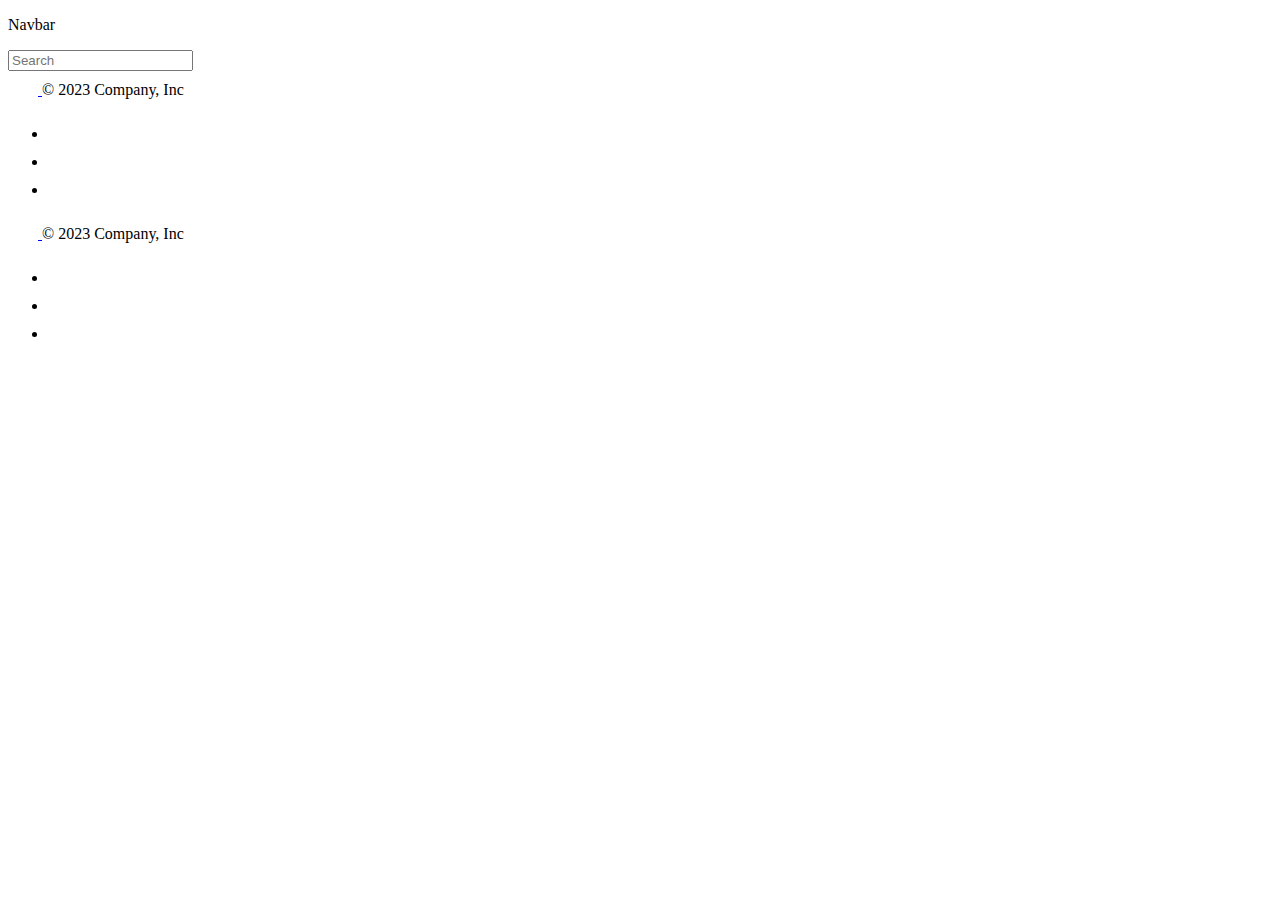
==== 1.html @ 817b0881 "almost" ====
<!doctype html>
<html lang="en">
  <head>
    <meta charset="utf-8">
    <meta name="viewport" content="width=device-width, initial-scale=1">
    <title>me</title>
    <link href="https://cdn.jsdelivr.net/npm/bootstrap@5.3.0-alpha3/dist/css/bootstrap.min.css" rel="stylesheet" integrity="sha384-KK94CHFLLe+nY2dmCWGMq91rCGa5gtU4mk92HdvYe+M/SXH301p5ILy+dN9+nJOZ" crossorigin="anonymous">
  <link rel="stylesheet" href="./style.css">
  </head>
  <body>
   
      <nav class="navbar navbar-light bg-light">
        <p>Navbar</p>
        <!-- <form class="form-inline d-flex justify-content-end"> -->
          <input id="searchInput"class="form-control mr-sm-2" type="text" placeholder="Search" aria-label="Search">
          <!-- <div class="btn-group ml-sm-2">
            <button class="btn btn-outline-success my-2 my-sm-0" type="submit">Search</button>
          </div>
        </form> -->
      </nav>

 <div id="country-cards-container" class="card-container"></div>
      <div class="container">
        <footer class="d-flex flex-wrap justify-content-between align-items-center py-3 my-4 border-top">
          <div class="col-md-4 d-flex align-items-center">
            <a href="/" class="mb-3 me-2 mb-md-0 text-body-secondary text-decoration-none lh-1">
              <svg class="bi" width="30" height="24"><use xlink:href="#bootstrap"></use></svg>
            </a>
            <span class="mb-3 mb-md-0 text-body-secondary">© 2023 Company, Inc</span>
          </div>
      
          <ul class="nav col-md-4 justify-content-end list-unstyled d-flex">
            <li class="ms-3"><a class="text-body-secondary" href="#"><svg class="bi" width="24" height="24"><use xlink:href="#twitter"></use></svg></a></li>
            <li class="ms-3"><a class="text-body-secondary" href="#"><svg class="bi" width="24" height="24"><use xlink:href="#instagram"></use></svg></a></li>
            <li class="ms-3"><a class="text-body-secondary" href="#"><svg class="bi" width="24" height="24"><use xlink:href="#facebook"></use></svg></a></li>
          </ul>
        </footer>


        <div class="container">
            <footer class="d-flex flex-wrap justify-content-between align-items-center py-3 my-4 border-top">
              <div class="col-md-4 d-flex align-items-center">
                <a href="/" class="mb-3 me-2 mb-md-0 text-body-secondary text-decoration-none lh-1">
                  <svg class="bi" width="30" height="24"><use xlink:href="#bootstrap"></use></svg>
                </a>
                <span class="mb-3 mb-md-0 text-body-secondary">© 2023 Company, Inc</span>
              </div>
            
              <ul class="nav col-md-4 justify-content-end list-unstyled d-flex">
                <li class="ms-3"><a class="text-body-secondary" href="#"><svg class="bi" width="24" height="24"><use xlink:href="#twitter"></use></svg></a></li>
                <li class="ms-3"><a class="text-body-secondary" href="#"><svg class="bi" width="24" height="24"><use xlink:href="#instagram"></use></svg></a></li>
                <li class="ms-3"><a class="text-body-secondary" href="#"><svg class="bi" width="24" height="24"><use xlink:href="#https://acorjordan.org/wp-content/uploads/2019/09/insta-bw-logo.png"></use></svg></a></li>
              </ul>
            </footer>
          </div>
          
      </div>

    <script src="https://cdn.jsdelivr.net/npm/bootstrap@5.3.0-alpha3/dist/js/bootstrap.bundle.min.js" integrity="sha384-ENjdO4Dr2bkBIFxQpeoTz1HIcje39Wm4jDKdf19U8gI4ddQ3GYNS7NTKfAdVQSZe" crossorigin="anonymous"></script>
   <script src="./index.js" type="module"></script>
  </body>
</html>
---- style.css ----
<<<<<<< HEAD
/* body {
=======
body {
>>>>>>> 06515d96477b5a0f5be73a0d1ab39f41c0b5465d
    background-color: #f5f5f5;
  }
  
  footer {
    margin-top: 50px;
    padding-top: 20px;
    padding-bottom: 20px;
  }
  
  footer p {
    margin-bottom: 0;


  }

  .my-text {
    margin-top: 20px;
  }

  .my-text-r {
    margin-top: 20px;
    padding-left: 600px;

  }
  
  .container {
    display: flex;
    justify-content: center;
    align-items: center;
<<<<<<< HEAD
    height: 5vh; 
  }
   */
  
.card-container {
  display: flex;
  flex-wrap: wrap;
  gap: 10px;
}

.card {
  border: 1px solid #ccc;
  border-radius: 5px;
  padding: 10px;
  width: calc(33.33% - 20px); /* Set card width to 33.33% with 20px gap between cards */
  margin-bottom: 10px;
}
=======
    height: 5vh; /* Set the height of the container to make it vertically centered */
  }
  

>>>>>>> 06515d96477b5a0f5be73a0d1ab39f41c0b5465d
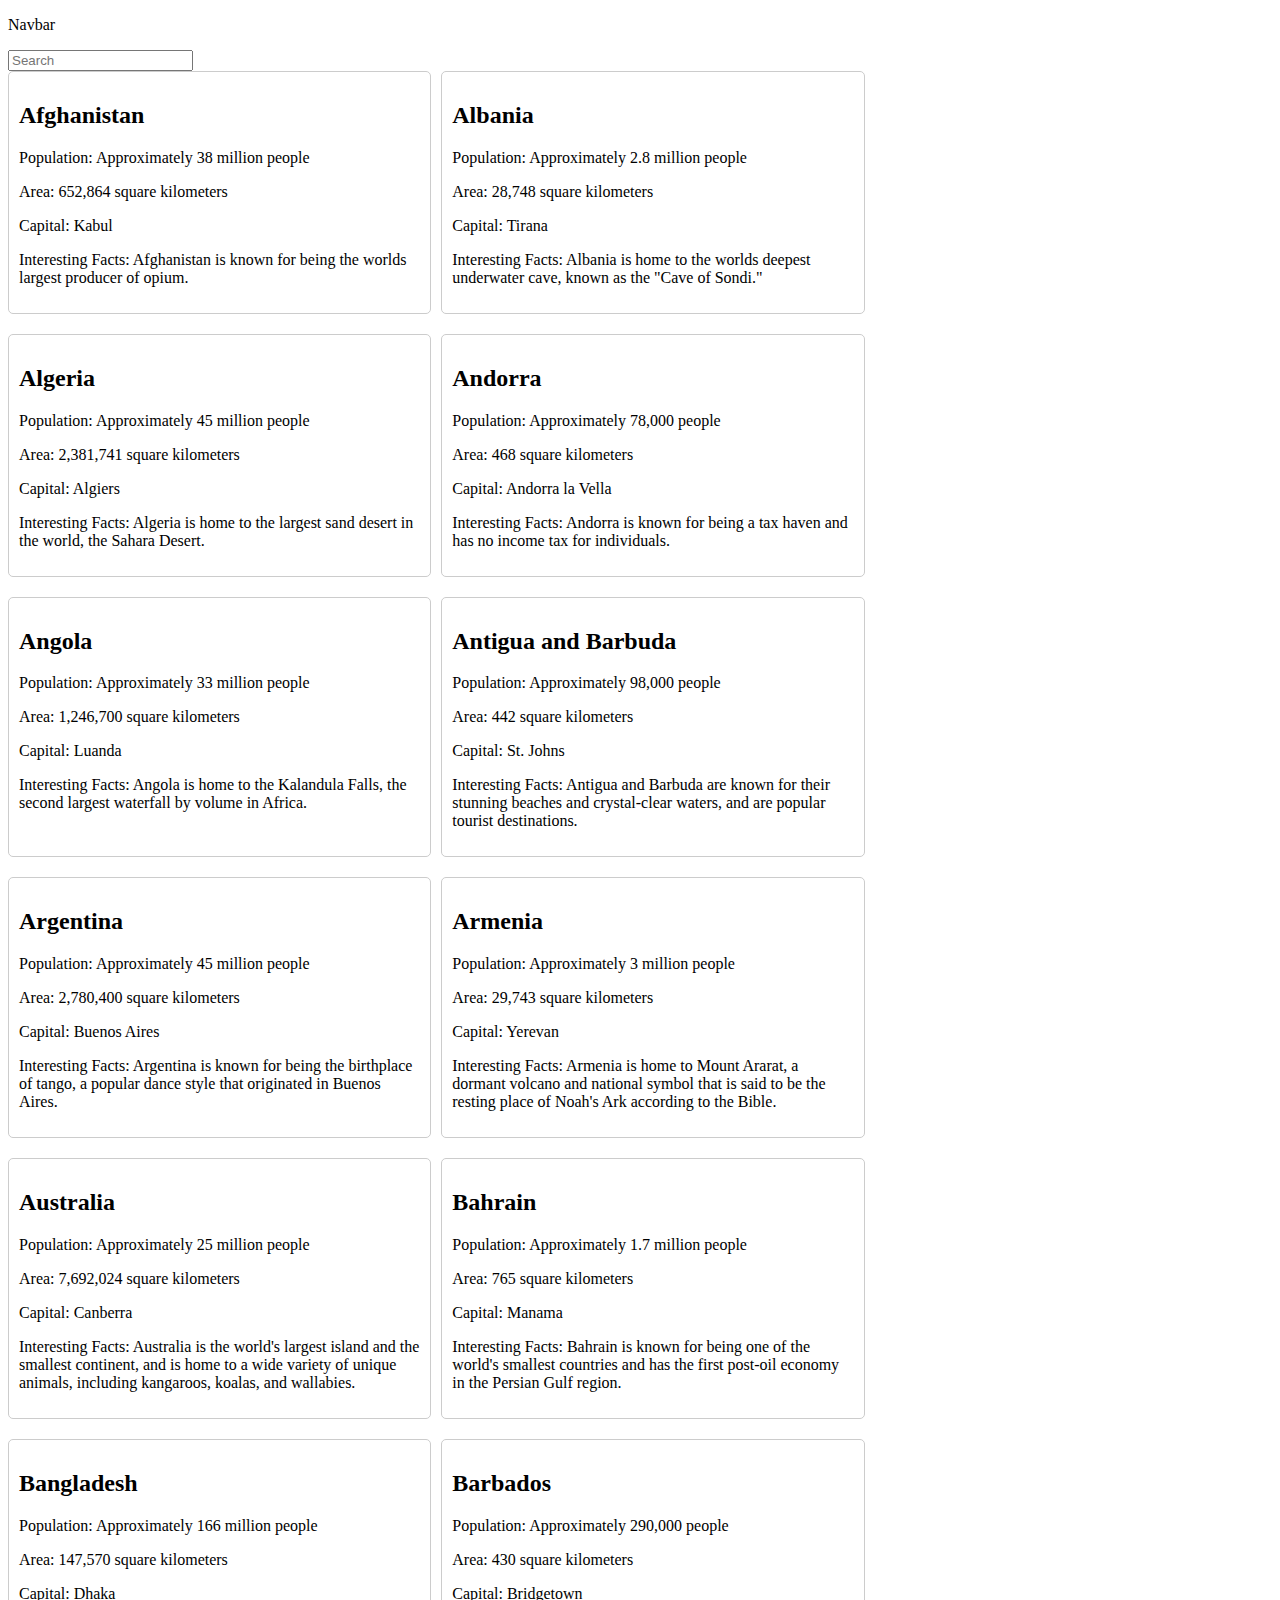
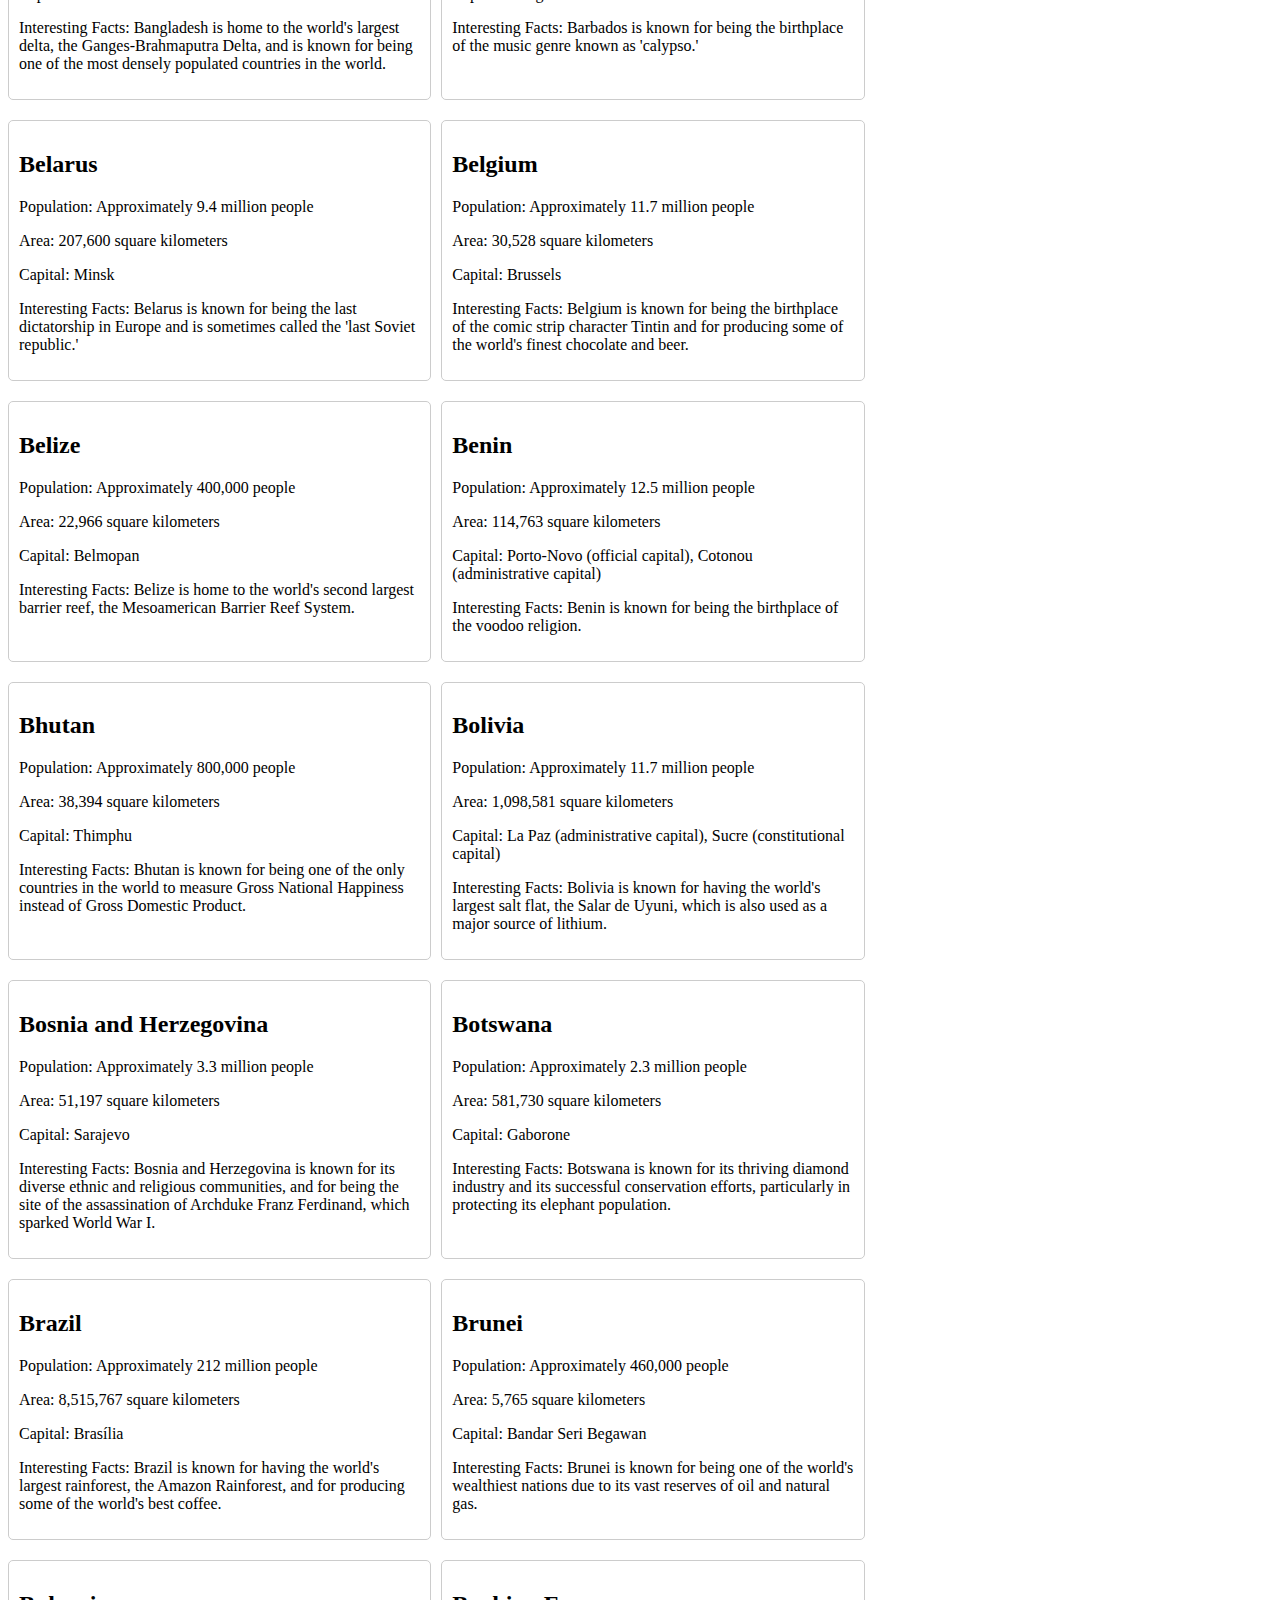
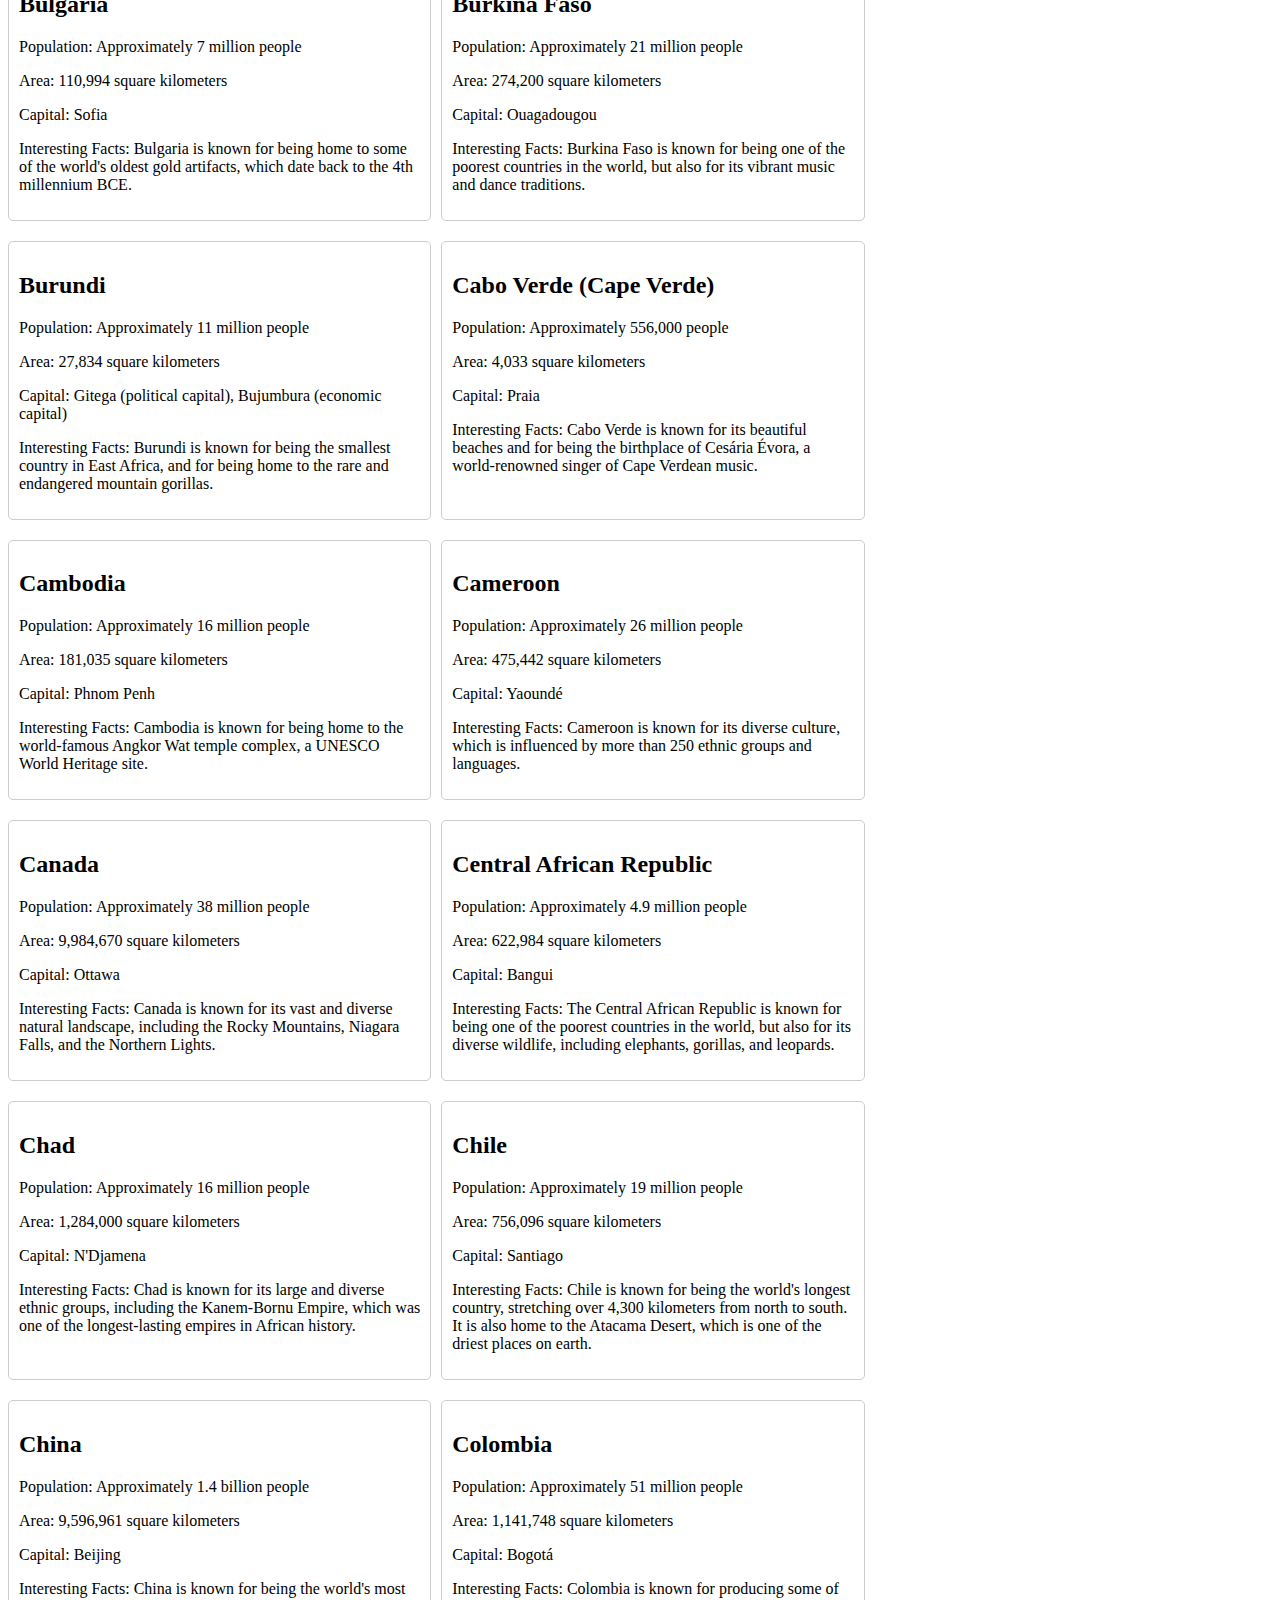
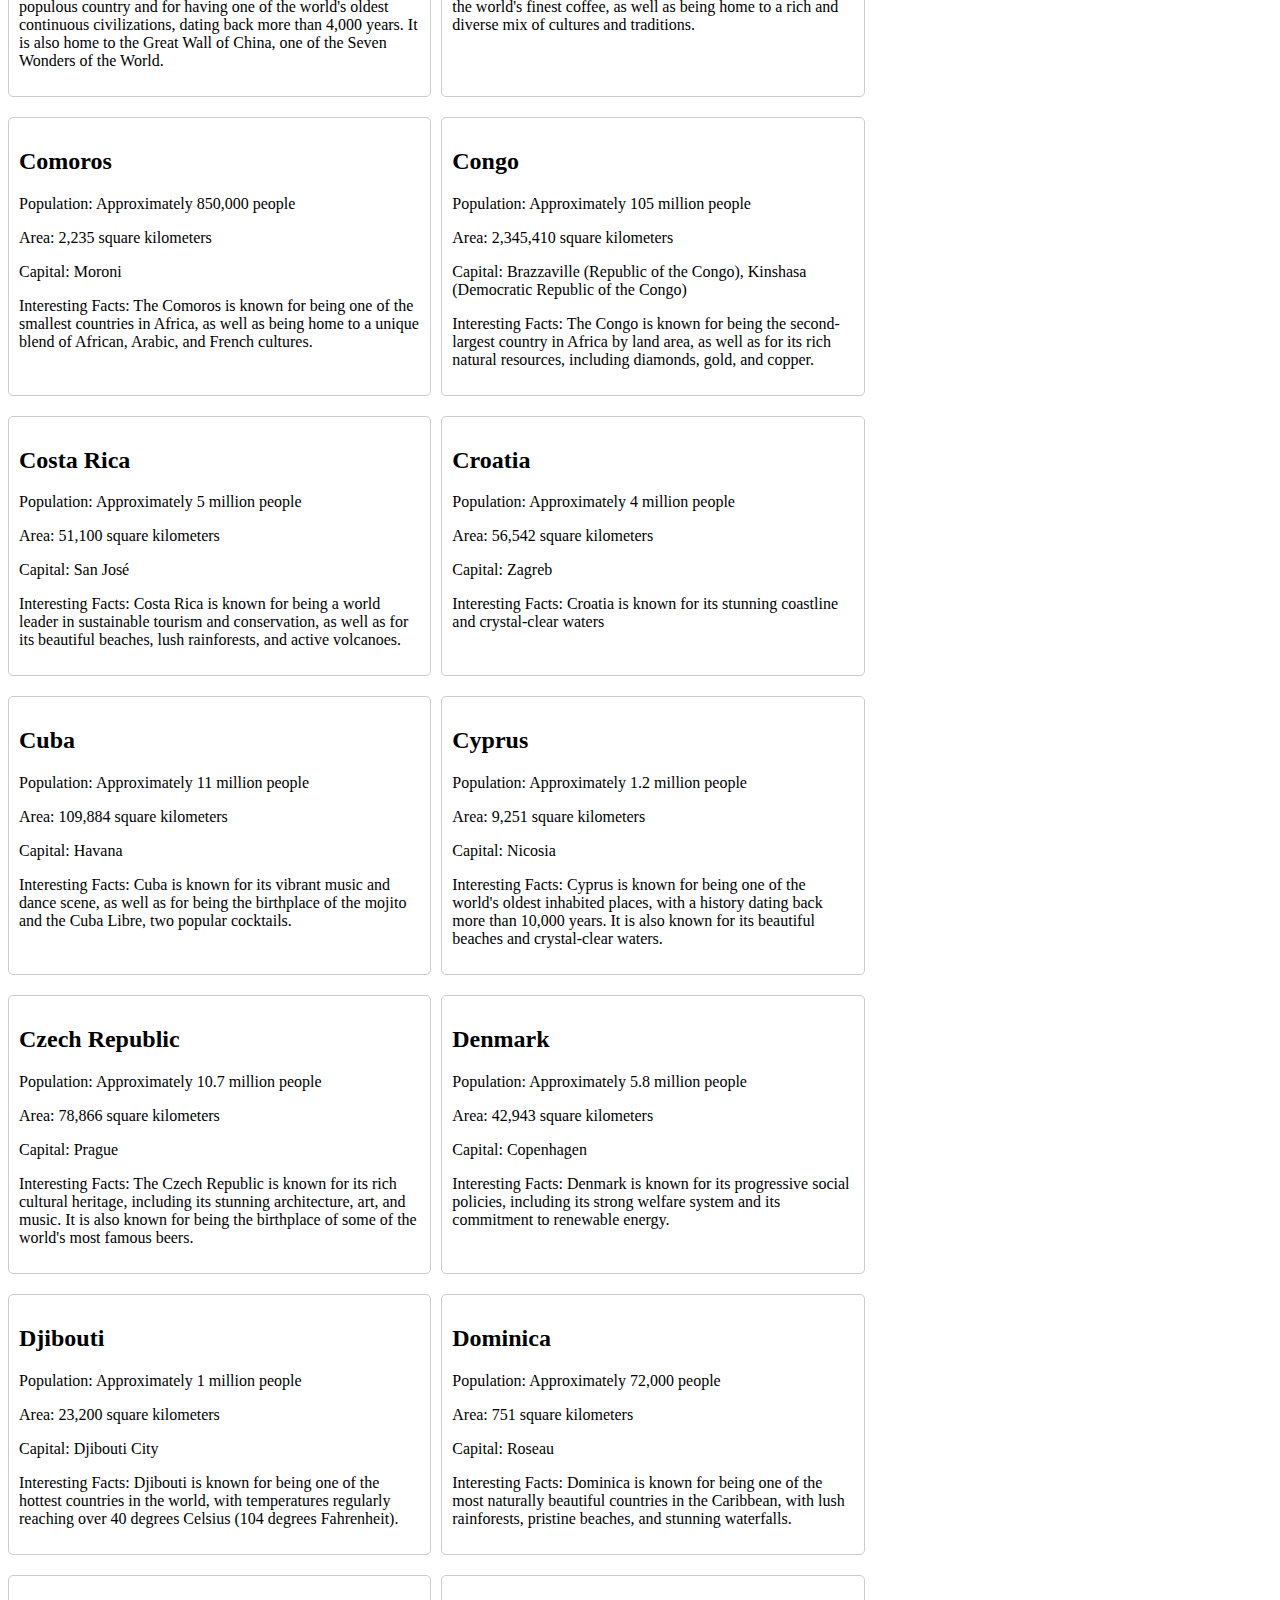
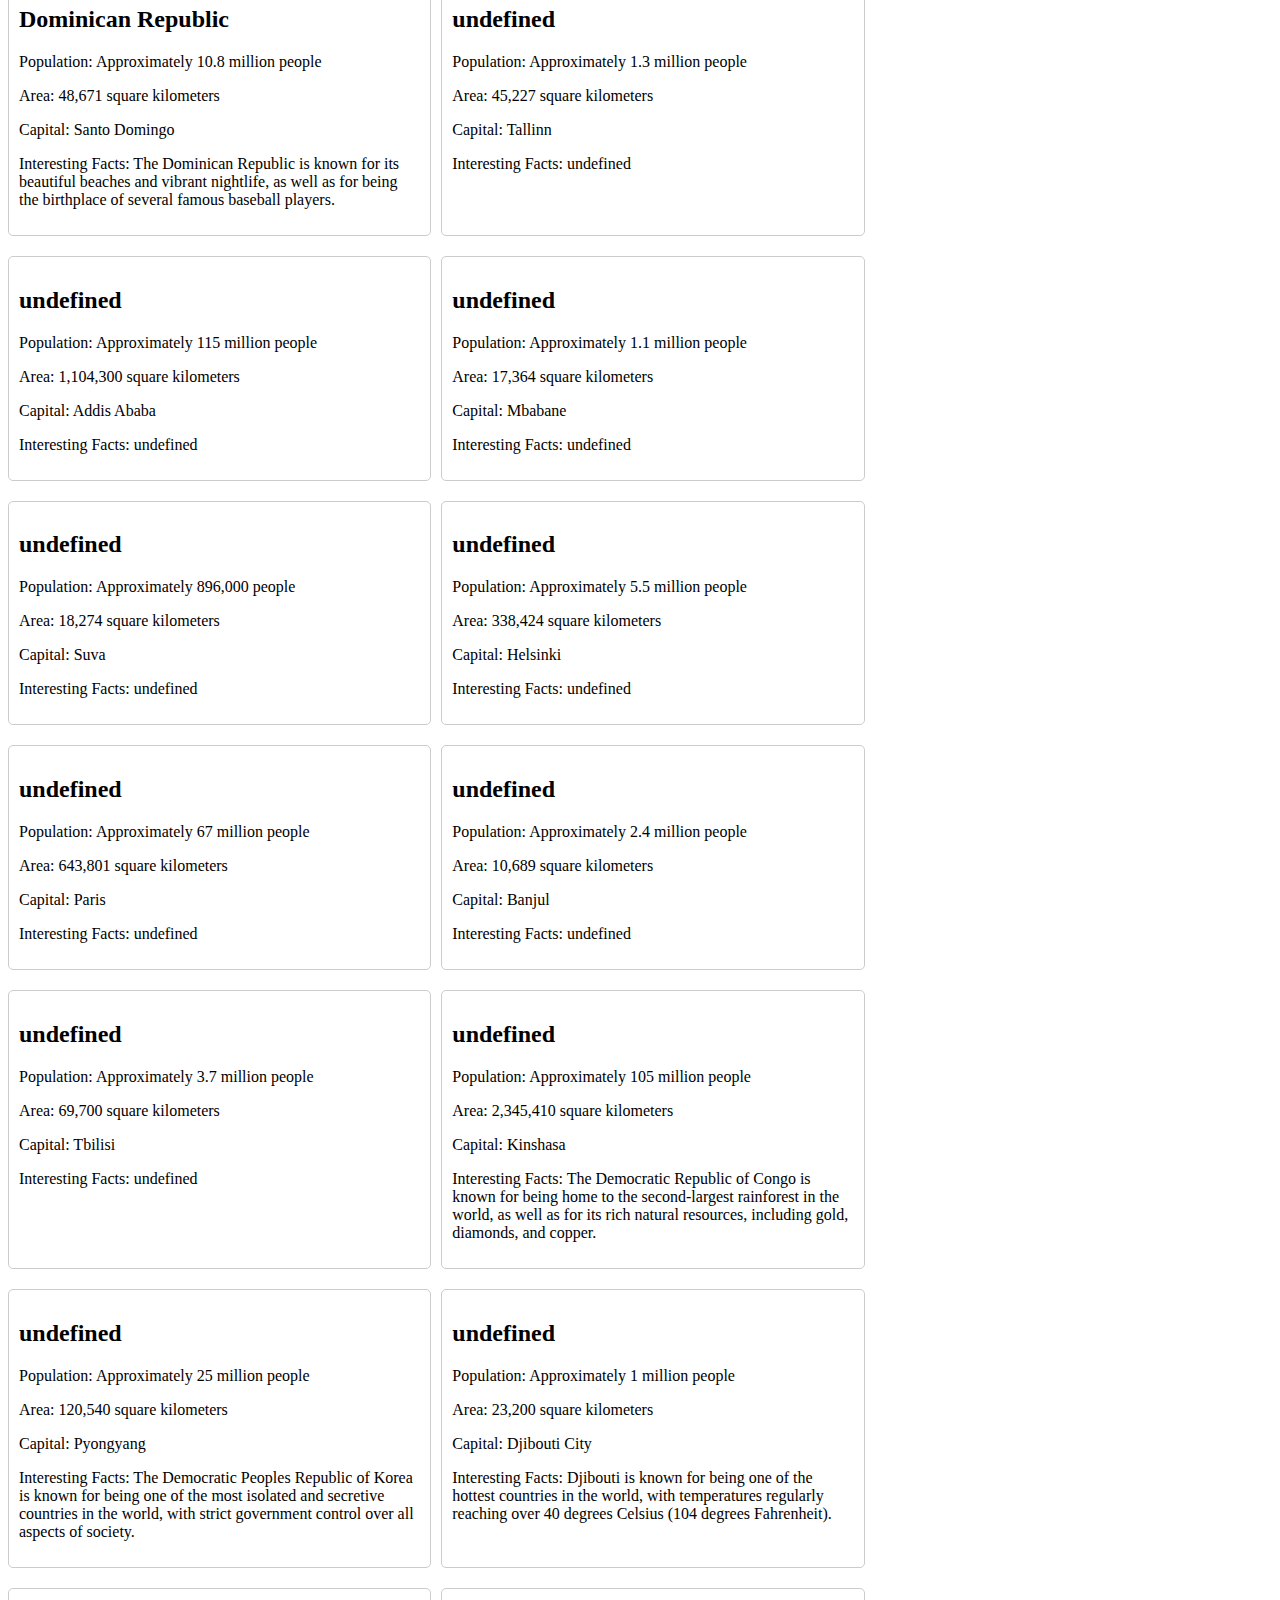
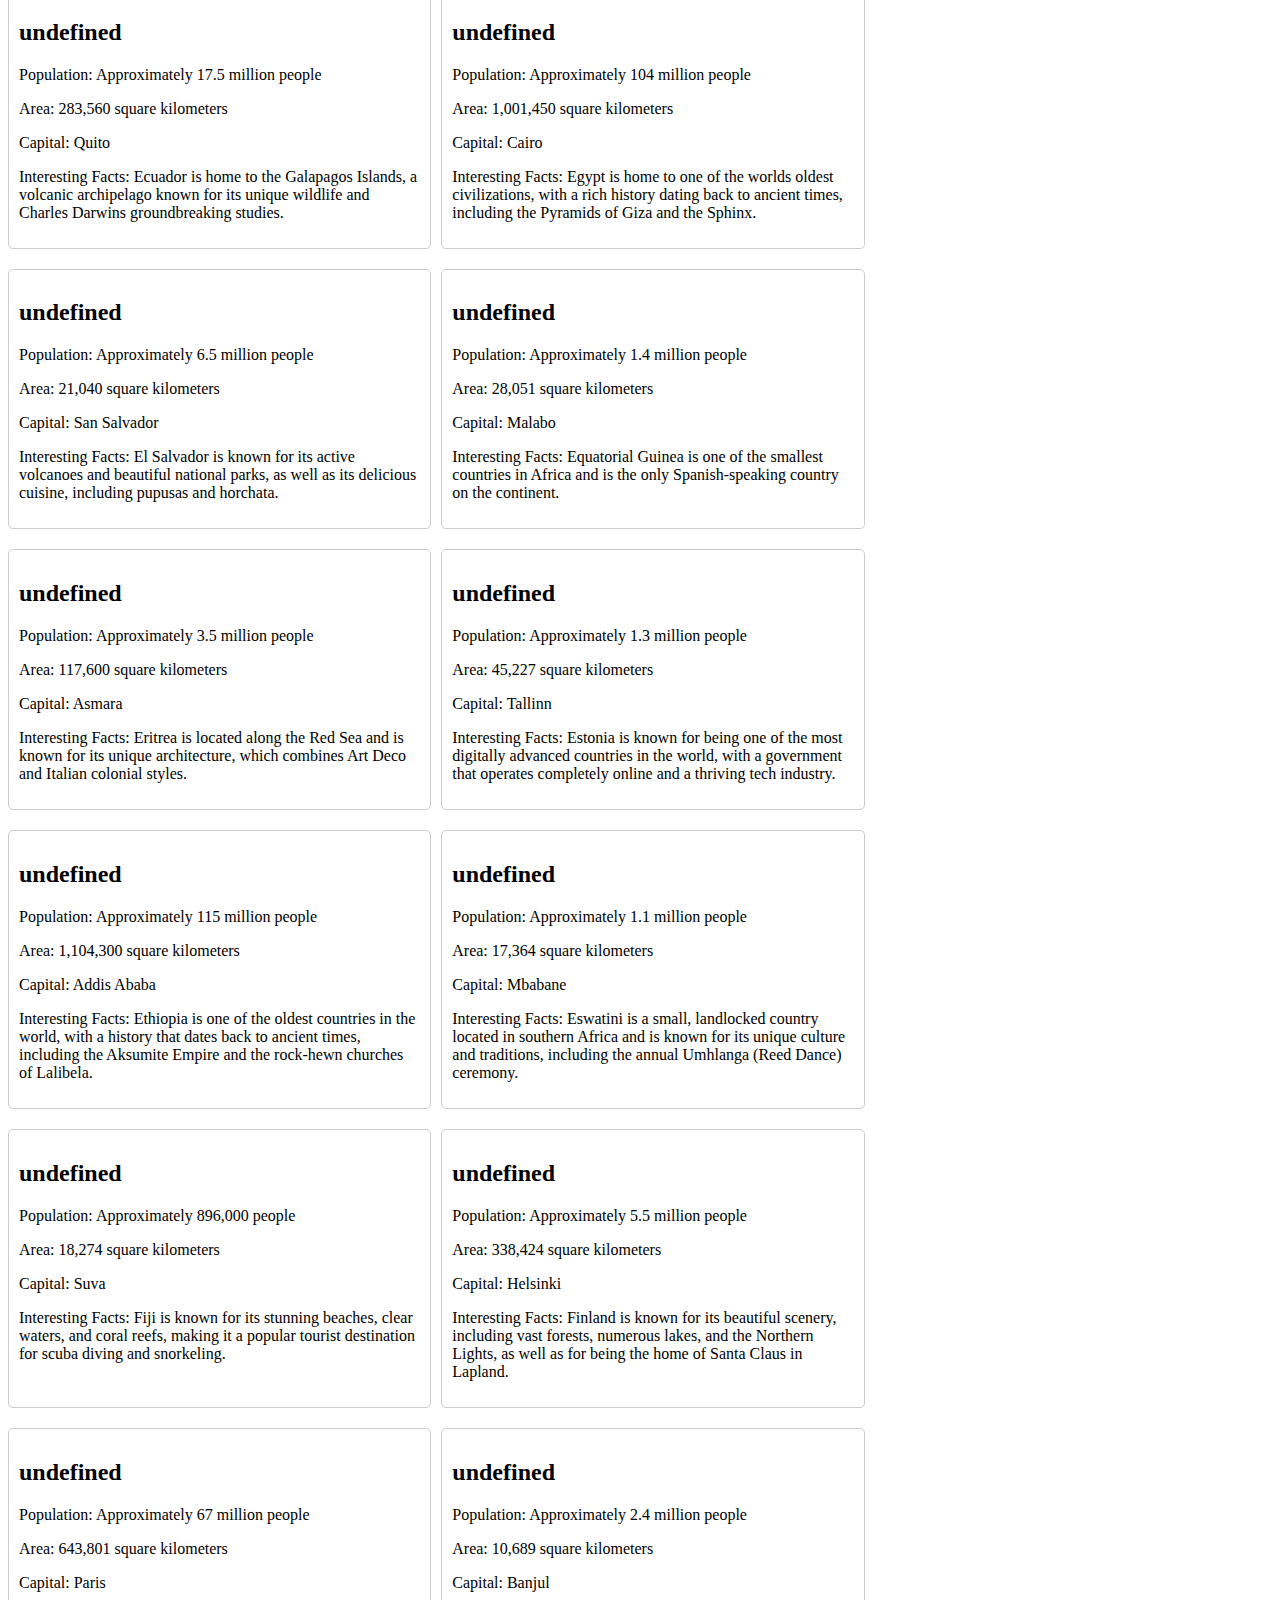
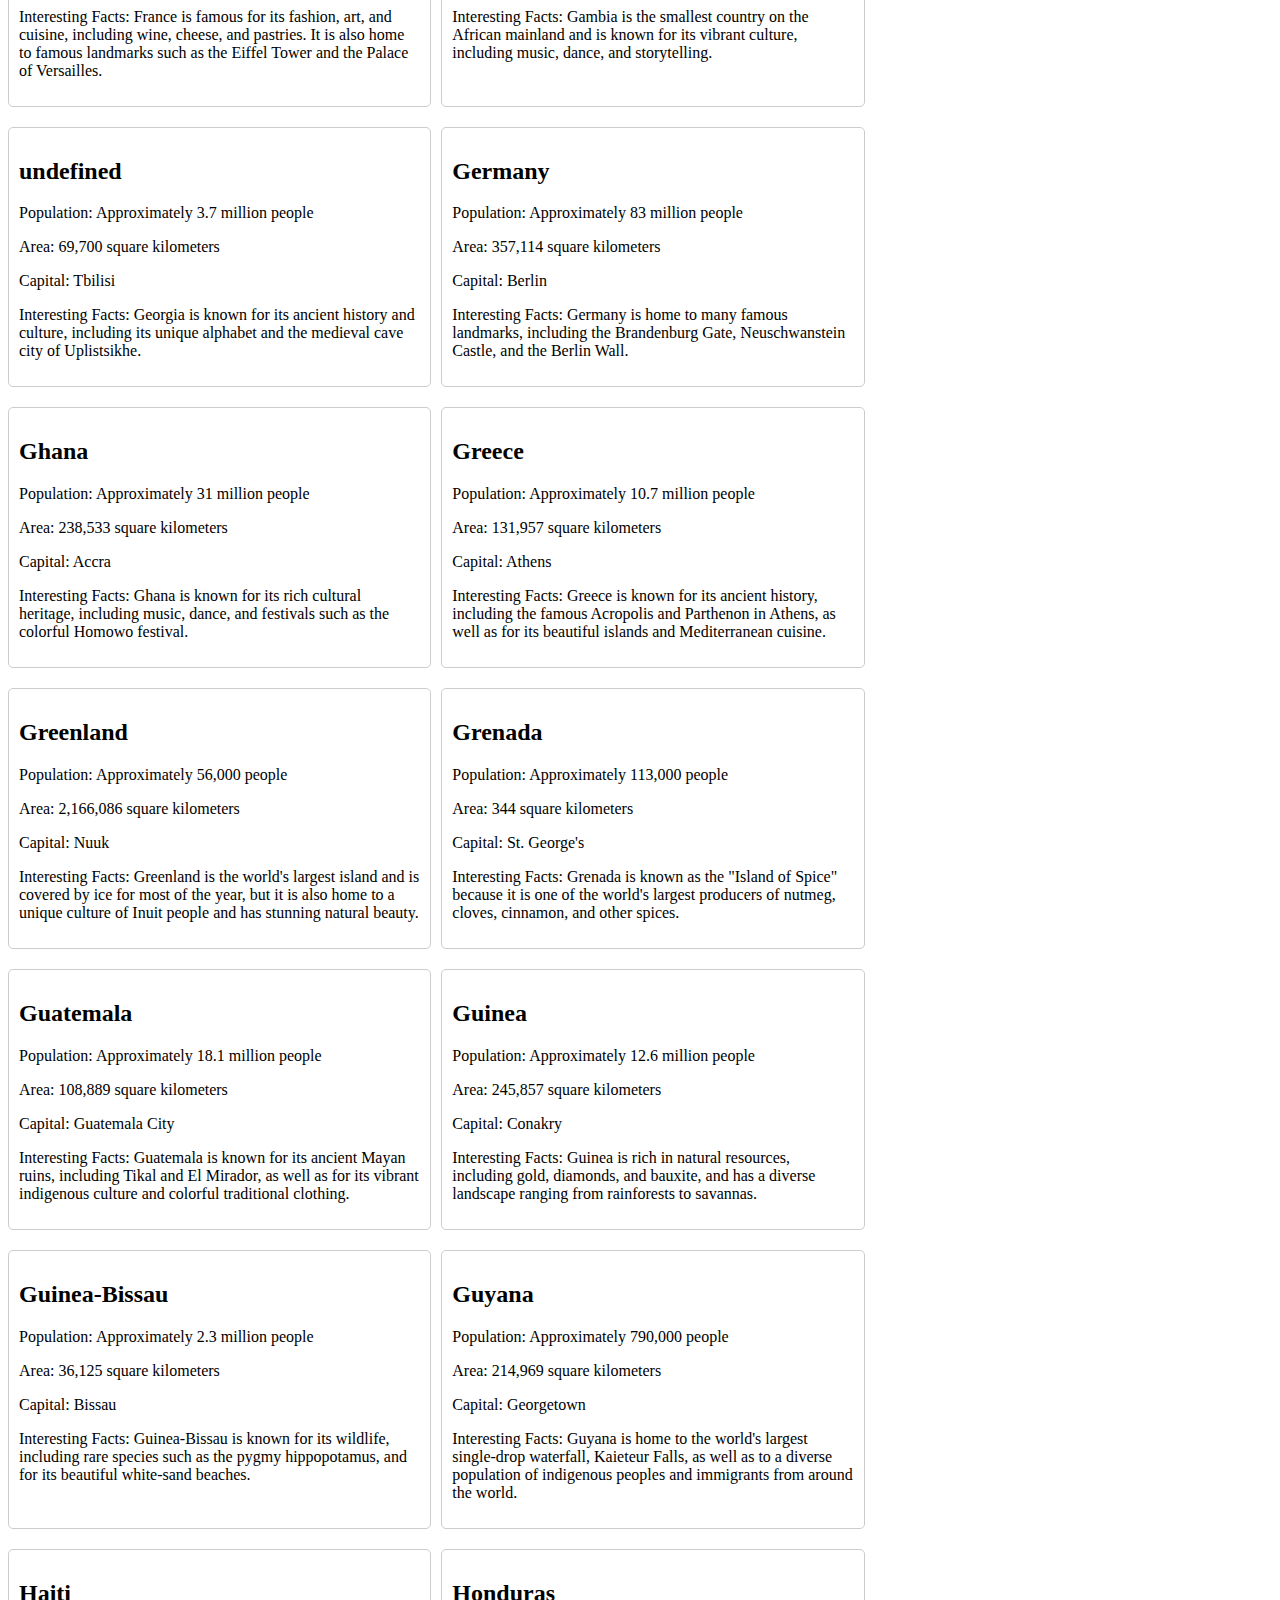
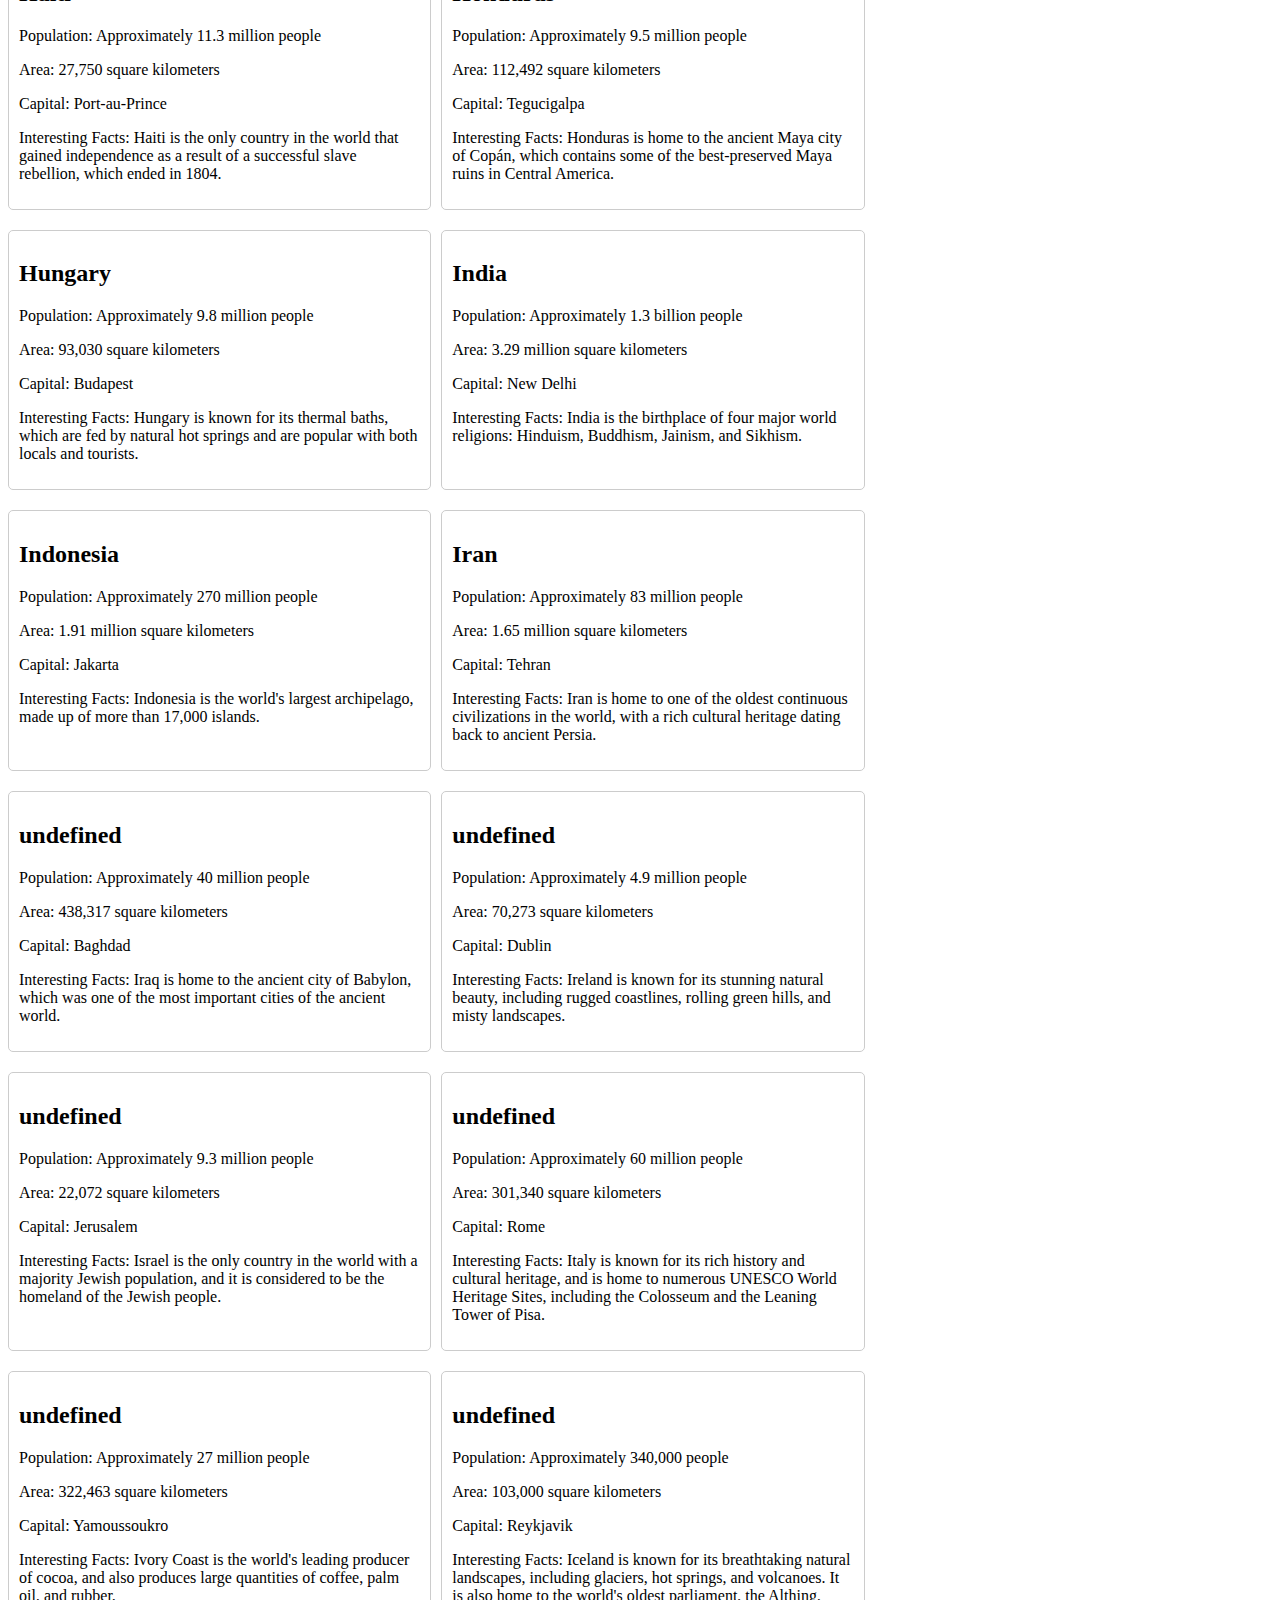
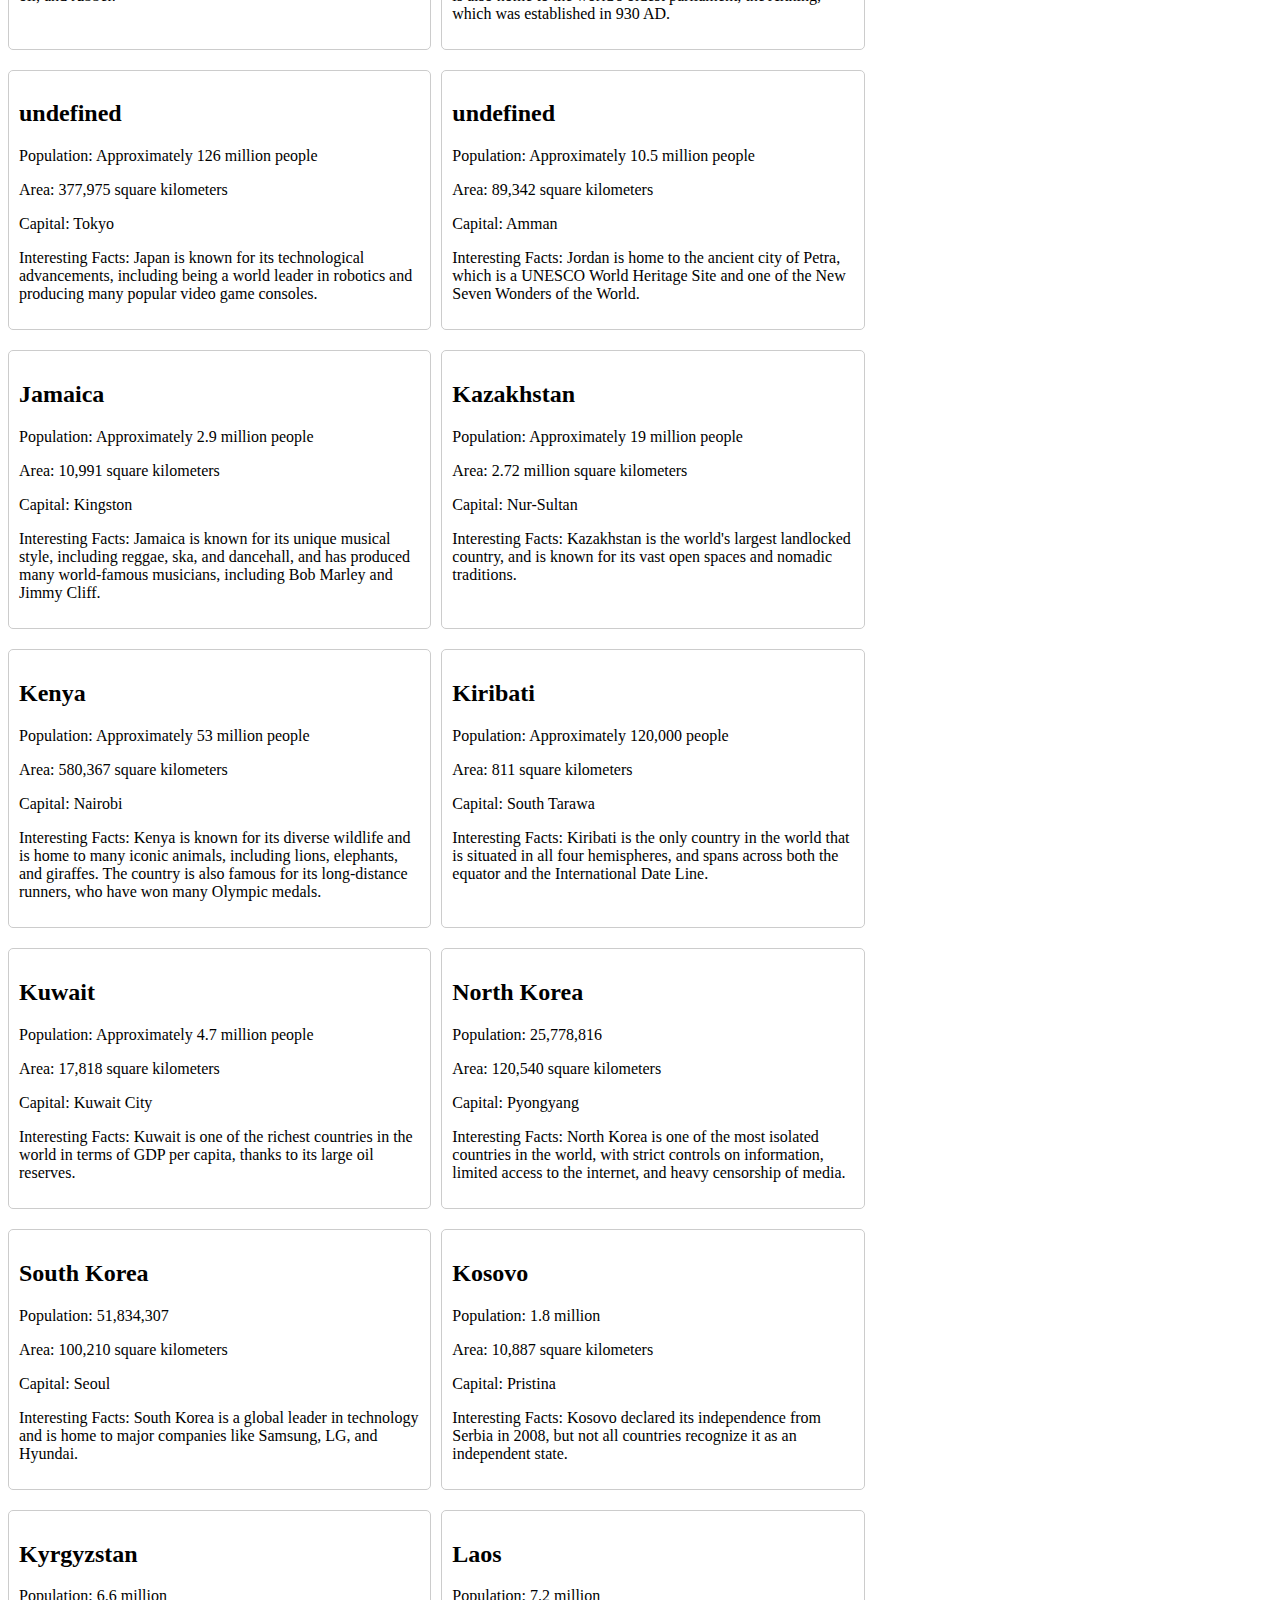
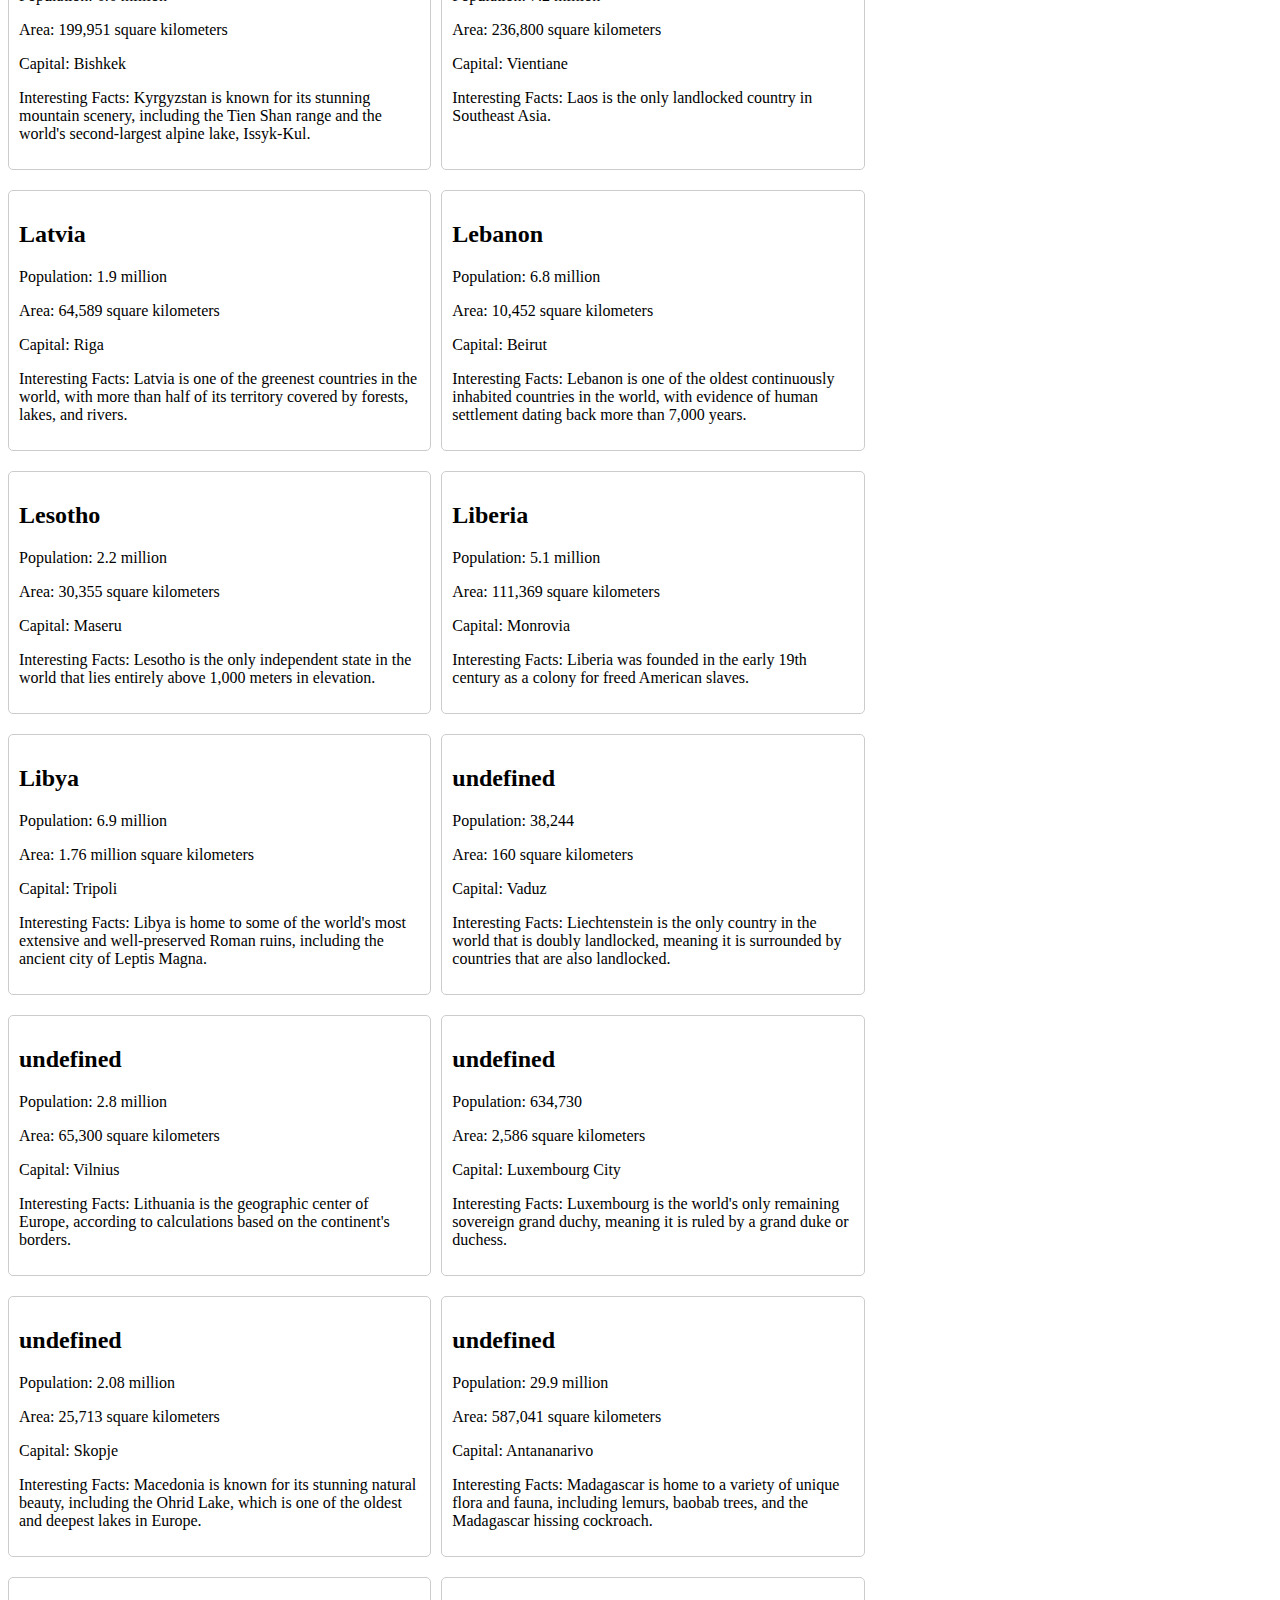
==== commit 3c307dd9: "countries-list is complete" ====
--- a/1.html
+++ b/1.html
@@ -56,6 +56,15 @@
           
       </div>
 
+      <footer class="bg-light text-center text-lg-start fixed-bottom">
+        <!-- Copyright -->
+        <div class="text-center p-3" style="background-color: rgba(0, 0, 0, 0.2);">
+          © 2020 Copyright:
+          <a class="text-dark" href="https://mdbootstrap.com/">MDBootstrap.com</a>
+        </div>
+        <!-- Copyright -->
+      </footer>
+
     <script src="https://cdn.jsdelivr.net/npm/bootstrap@5.3.0-alpha3/dist/js/bootstrap.bundle.min.js" integrity="sha384-ENjdO4Dr2bkBIFxQpeoTz1HIcje39Wm4jDKdf19U8gI4ddQ3GYNS7NTKfAdVQSZe" crossorigin="anonymous"></script>
    <script src="./index.js" type="module"></script>
   </body>
--- a/style.css
+++ b/style.css
@@ -1,8 +1,4 @@
-<<<<<<< HEAD
 /* body {
-=======
-body {
->>>>>>> 06515d96477b5a0f5be73a0d1ab39f41c0b5465d
     background-color: #f5f5f5;
   }
   
@@ -32,7 +28,6 @@
     display: flex;
     justify-content: center;
     align-items: center;
-<<<<<<< HEAD
     height: 5vh; 
   }
    */
@@ -50,10 +45,4 @@
   width: calc(33.33% - 20px); /* Set card width to 33.33% with 20px gap between cards */
   margin-bottom: 10px;
 }
-=======
-    height: 5vh; /* Set the height of the container to make it vertically centered */
-  }
-  
-
->>>>>>> 06515d96477b5a0f5be73a0d1ab39f41c0b5465d
   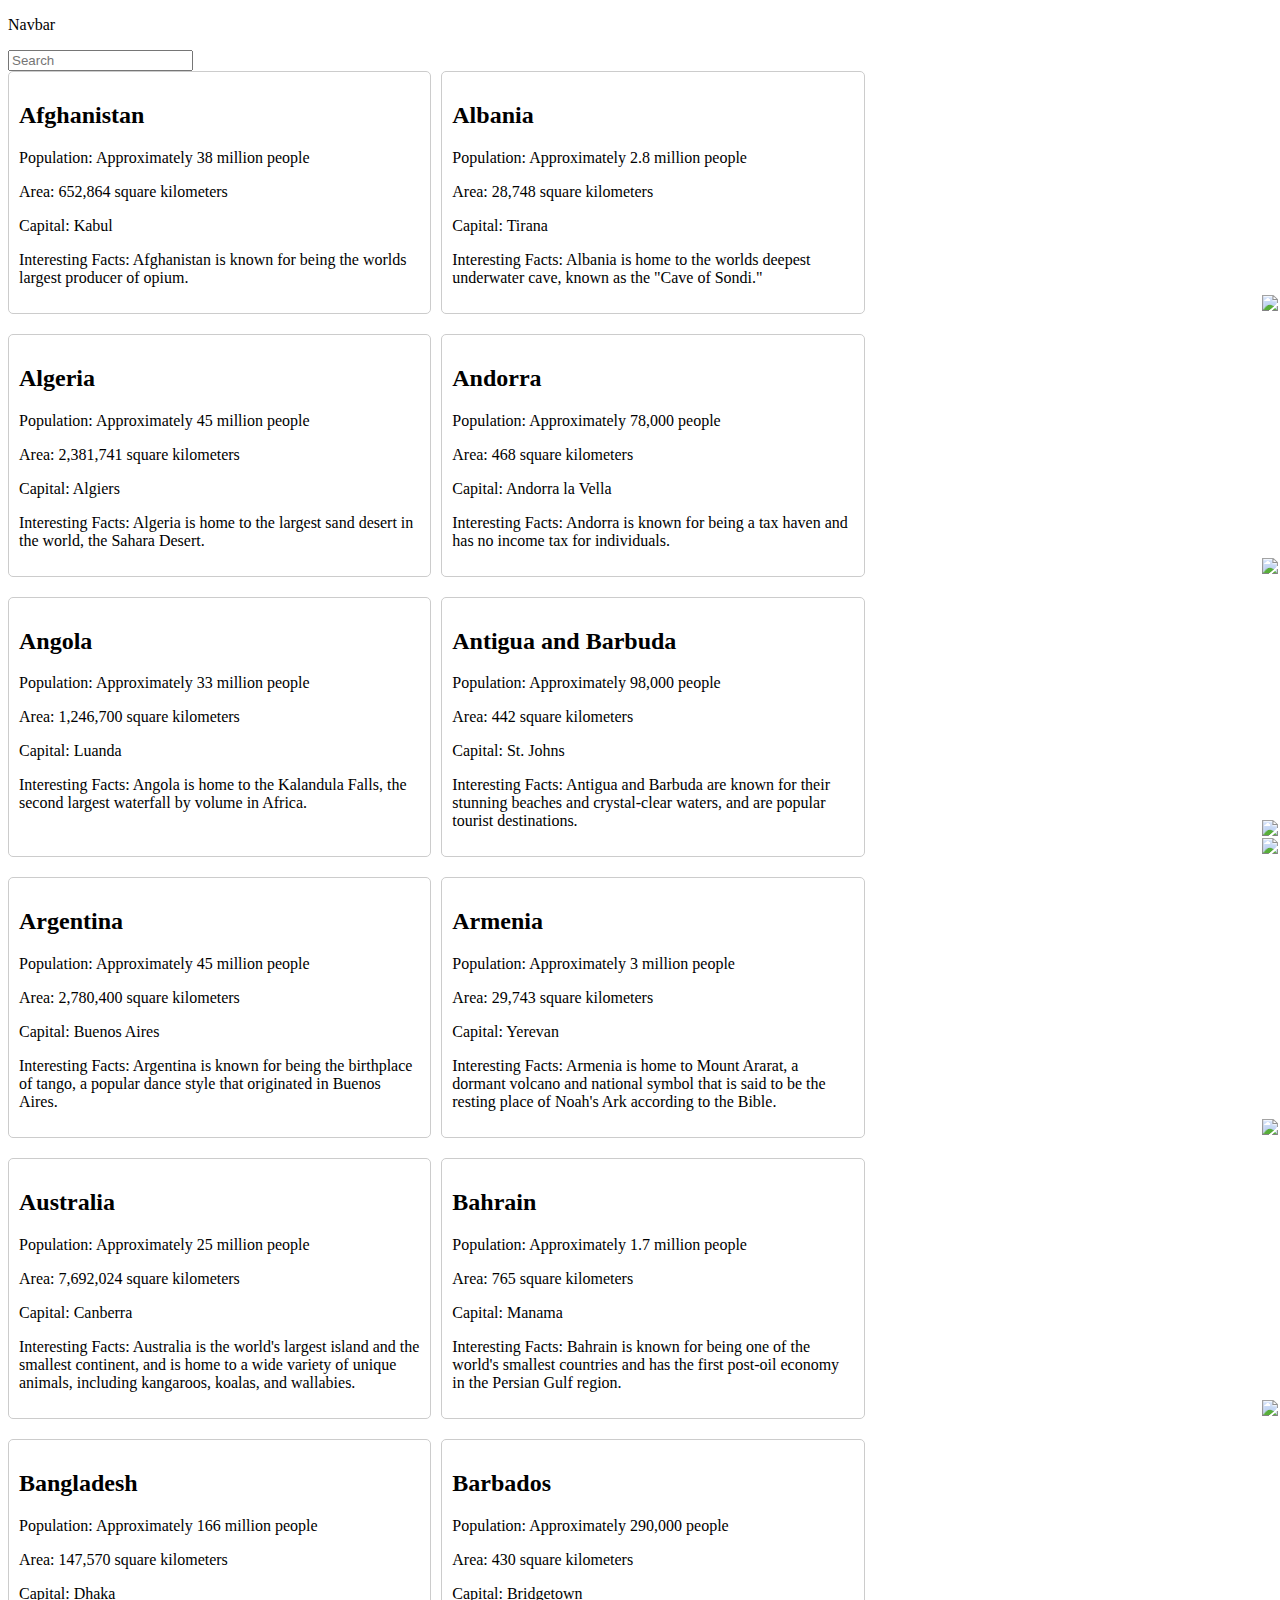
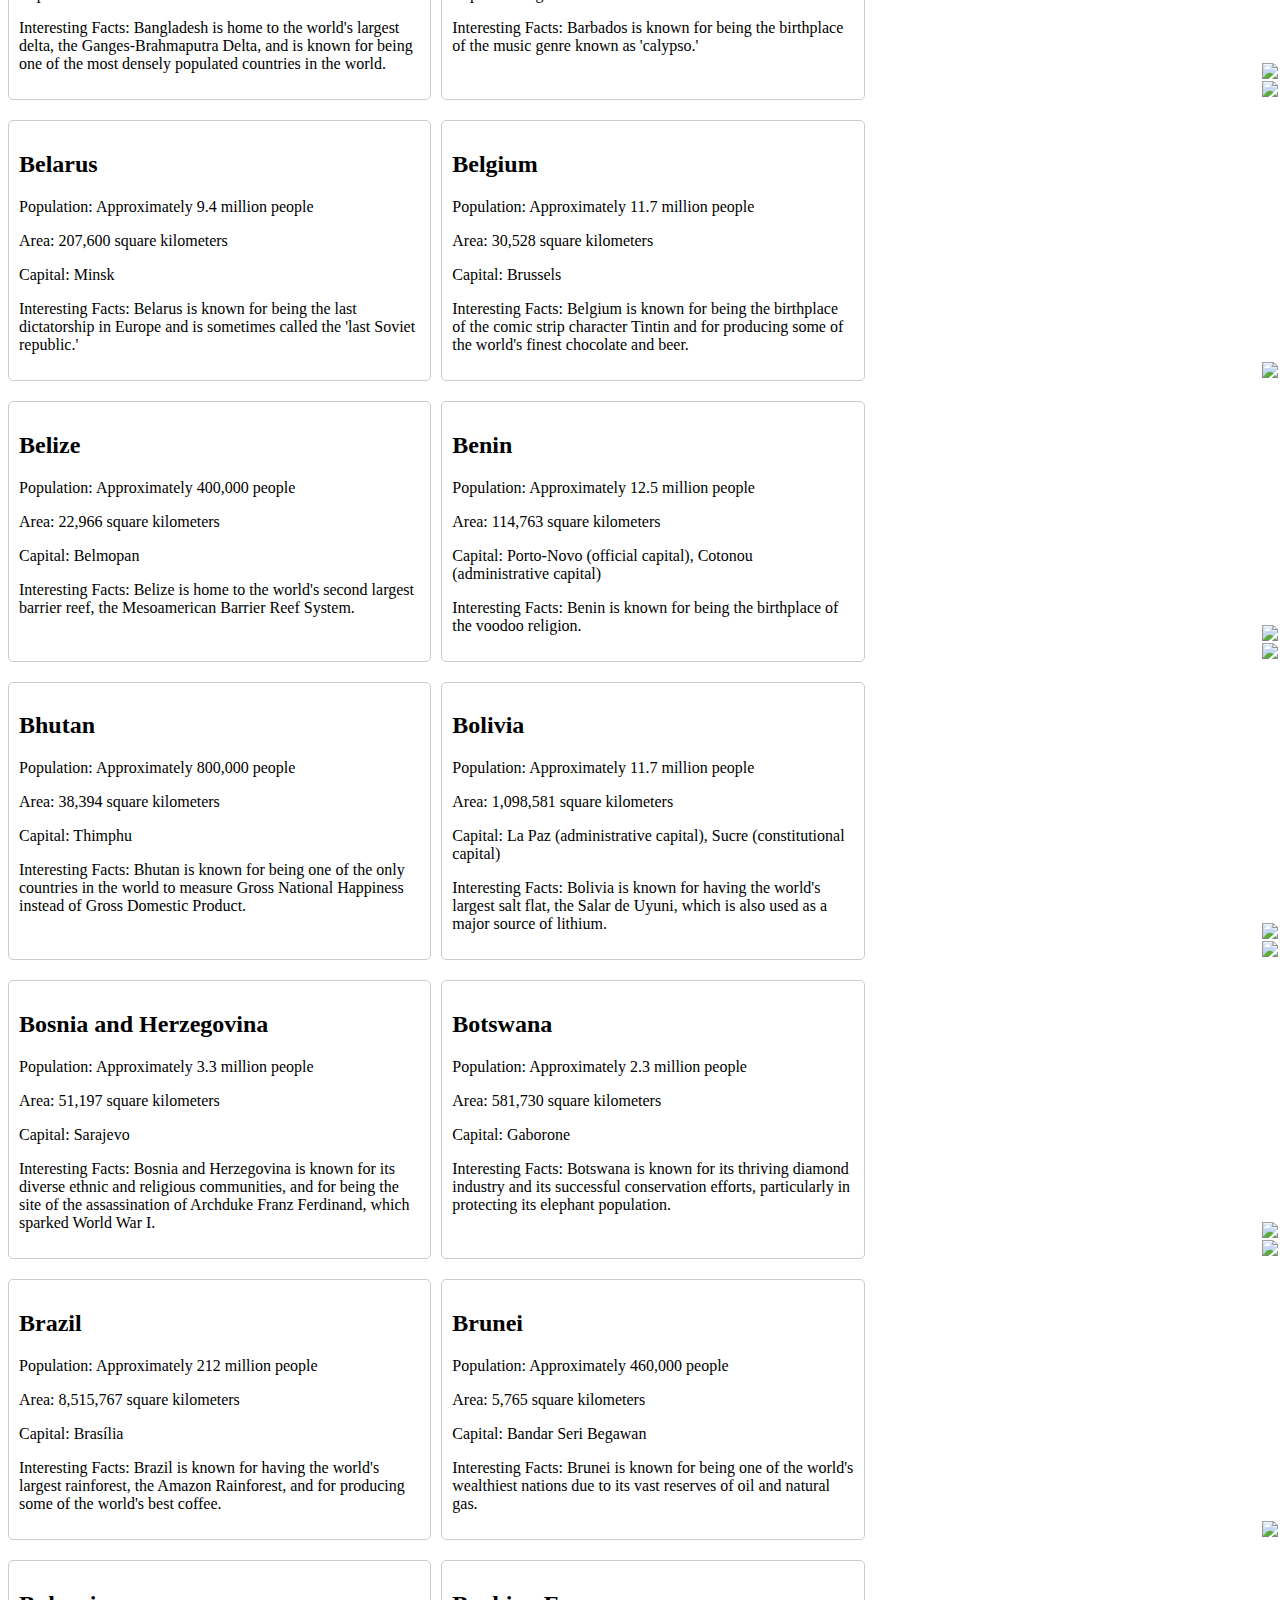
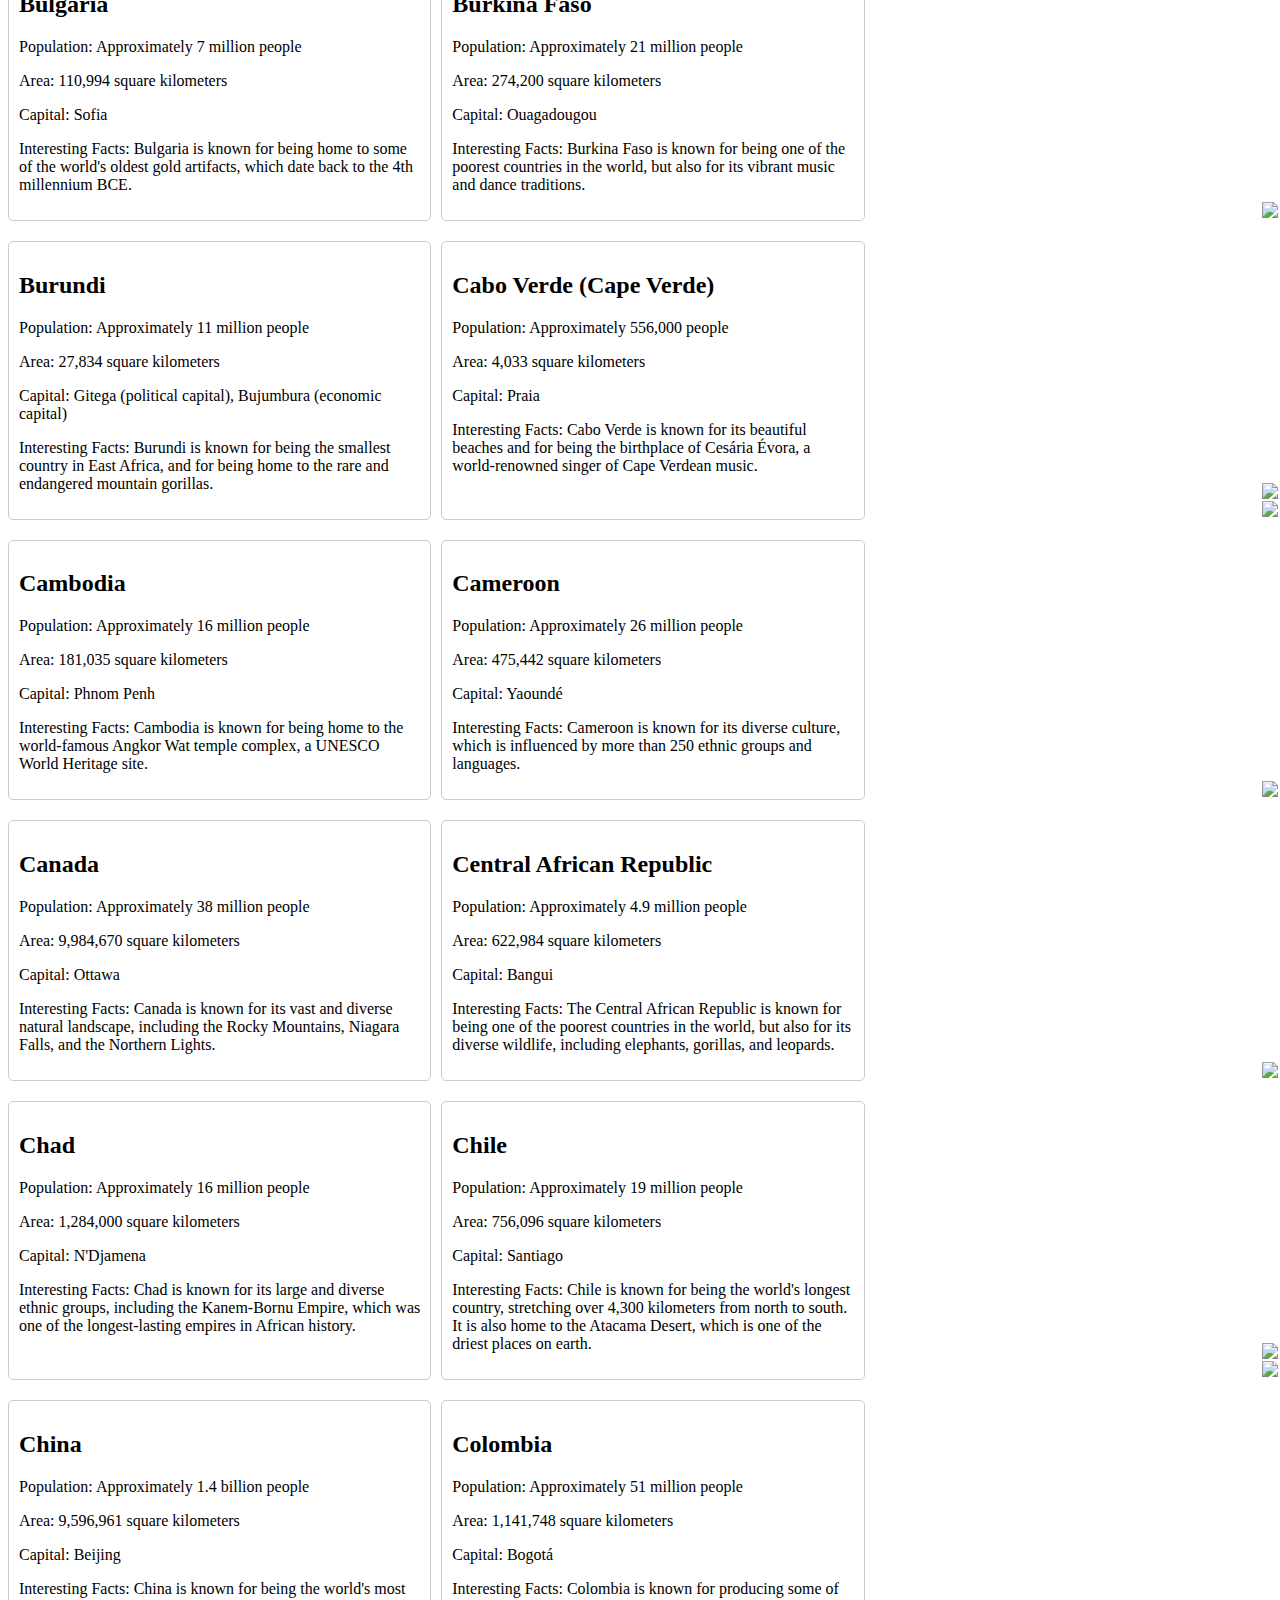
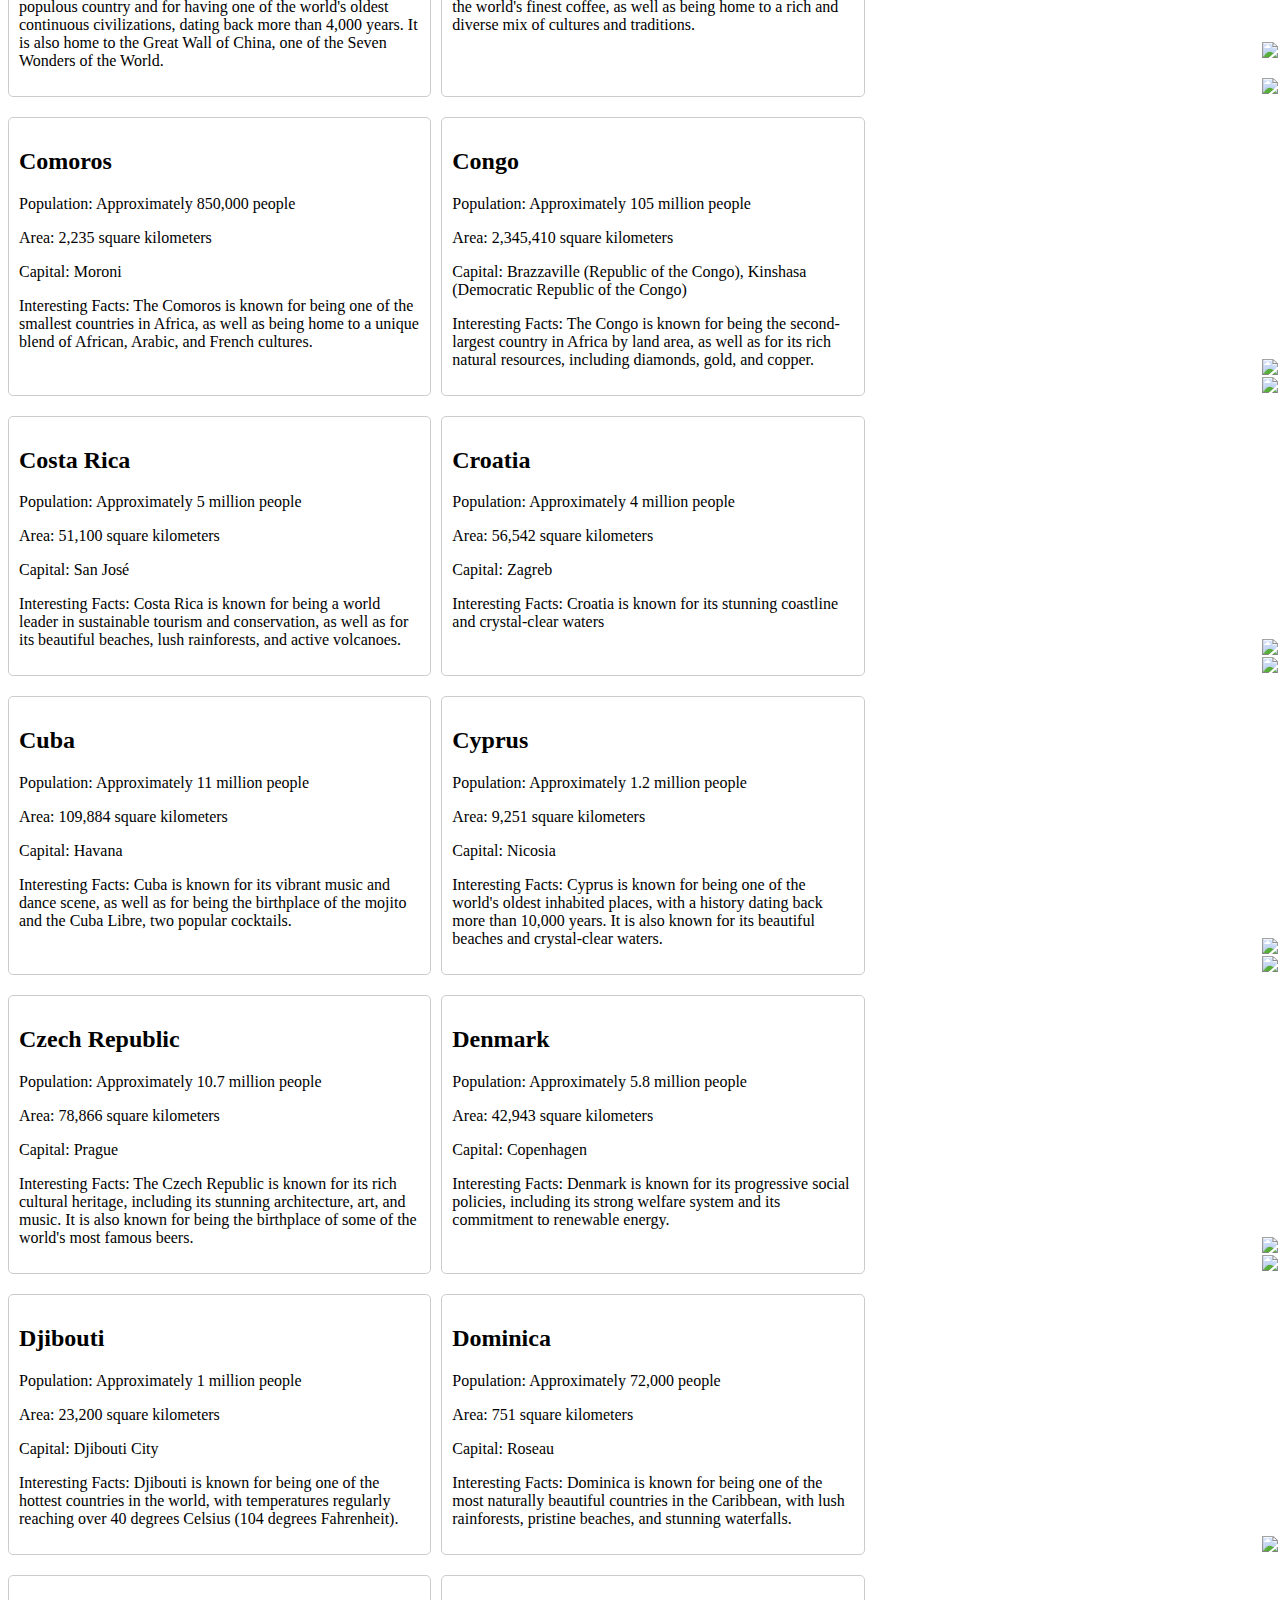
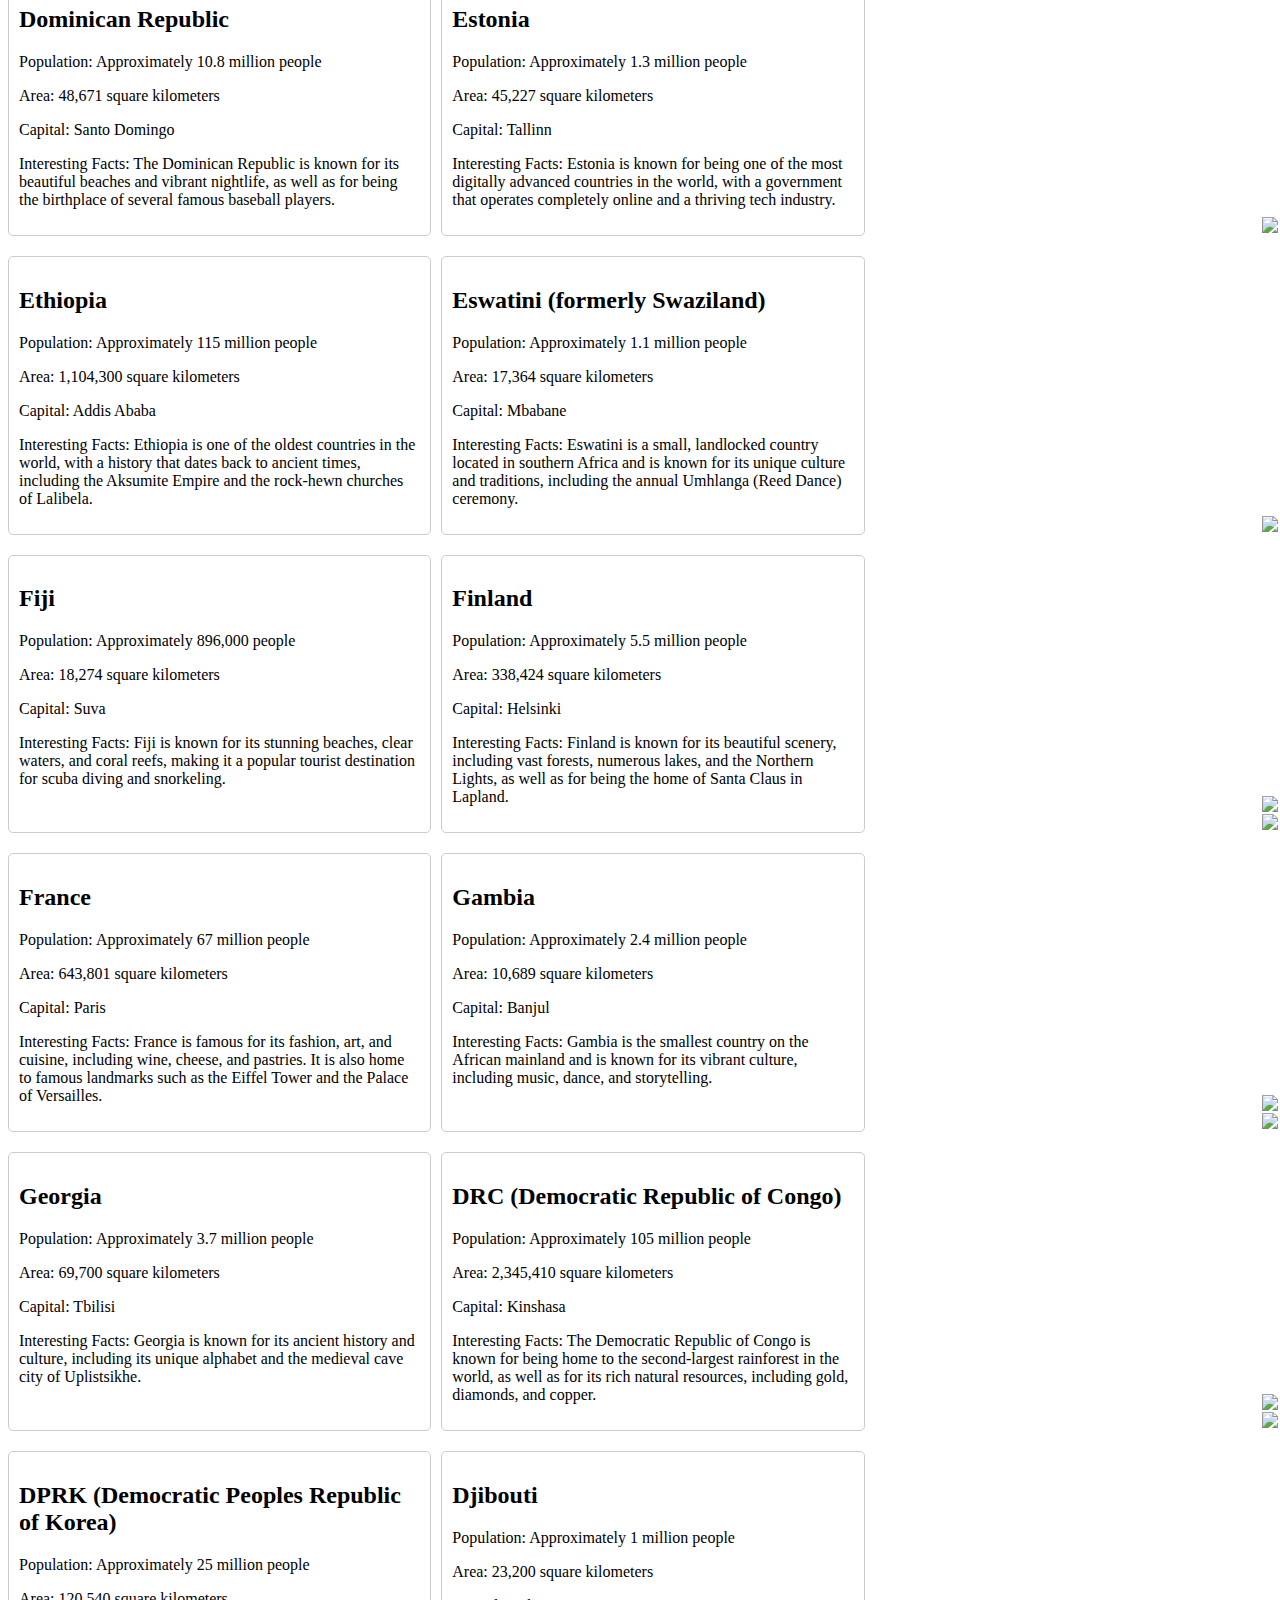
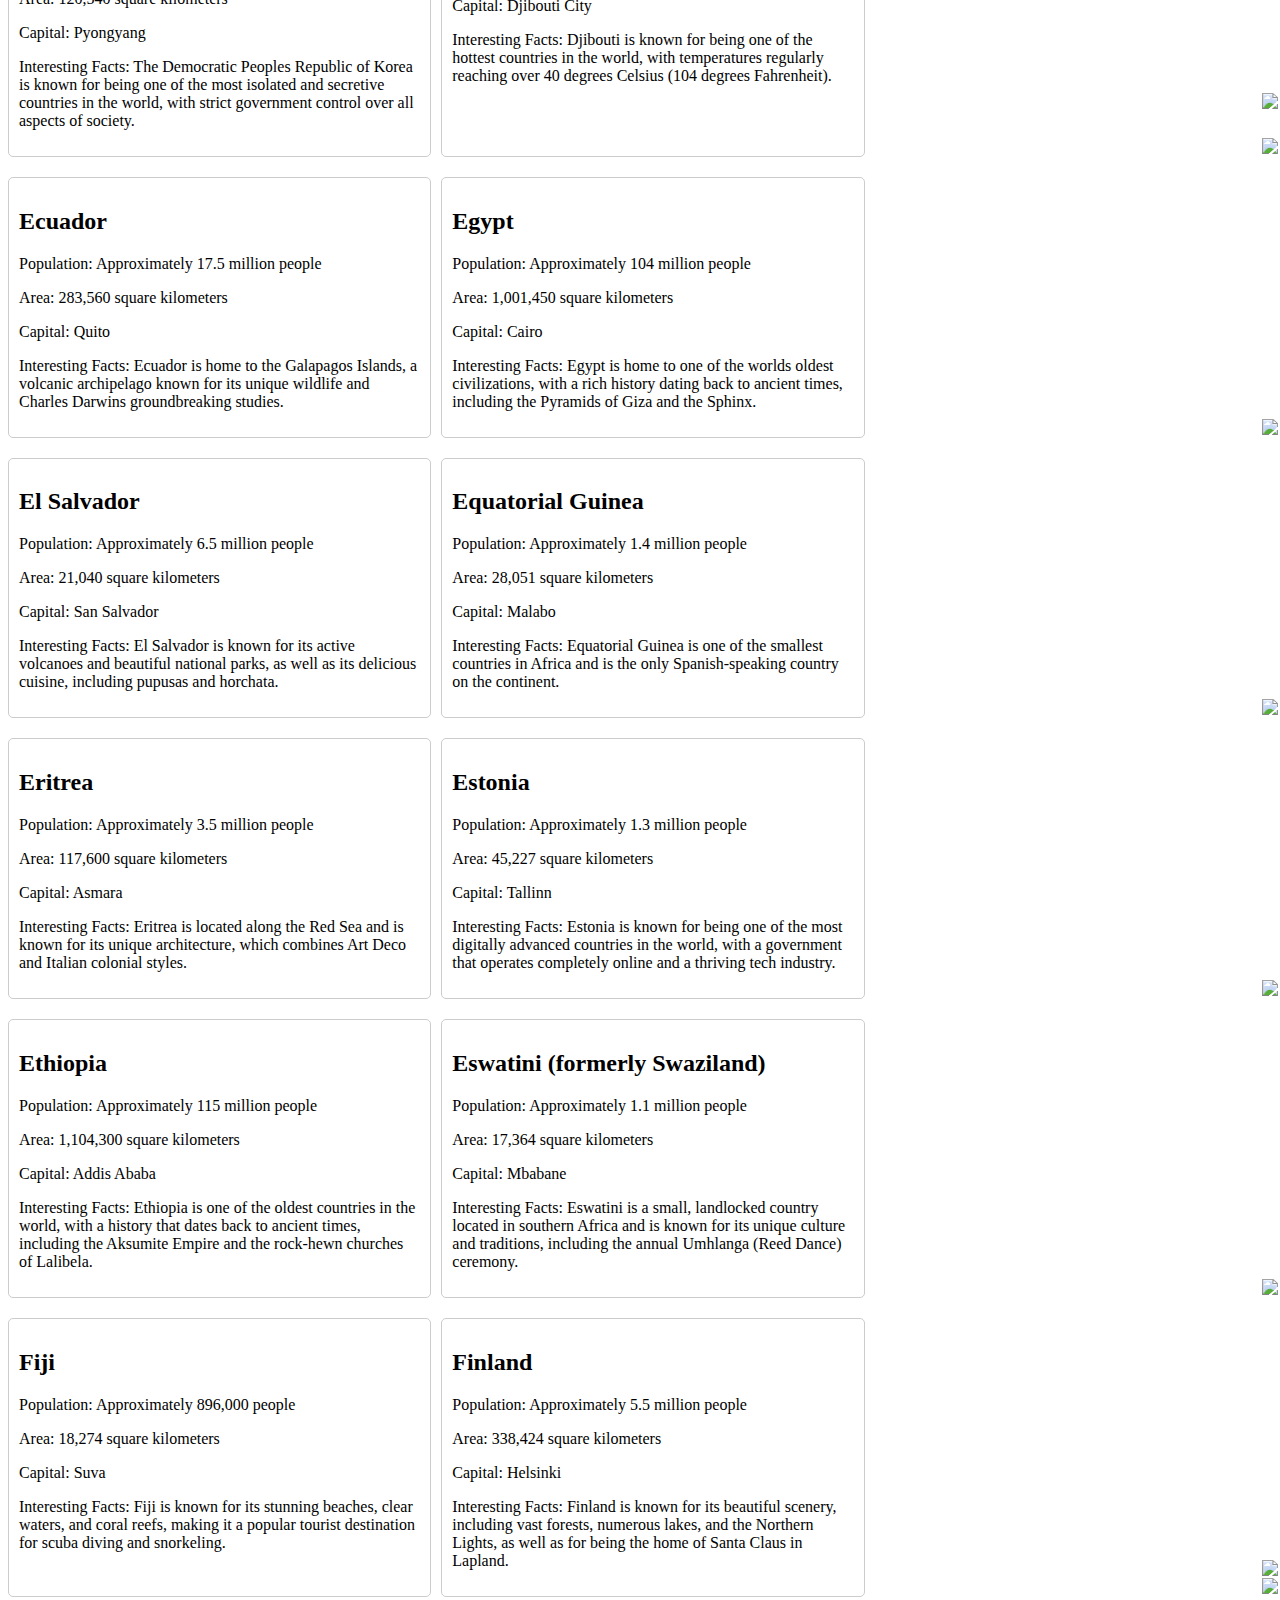
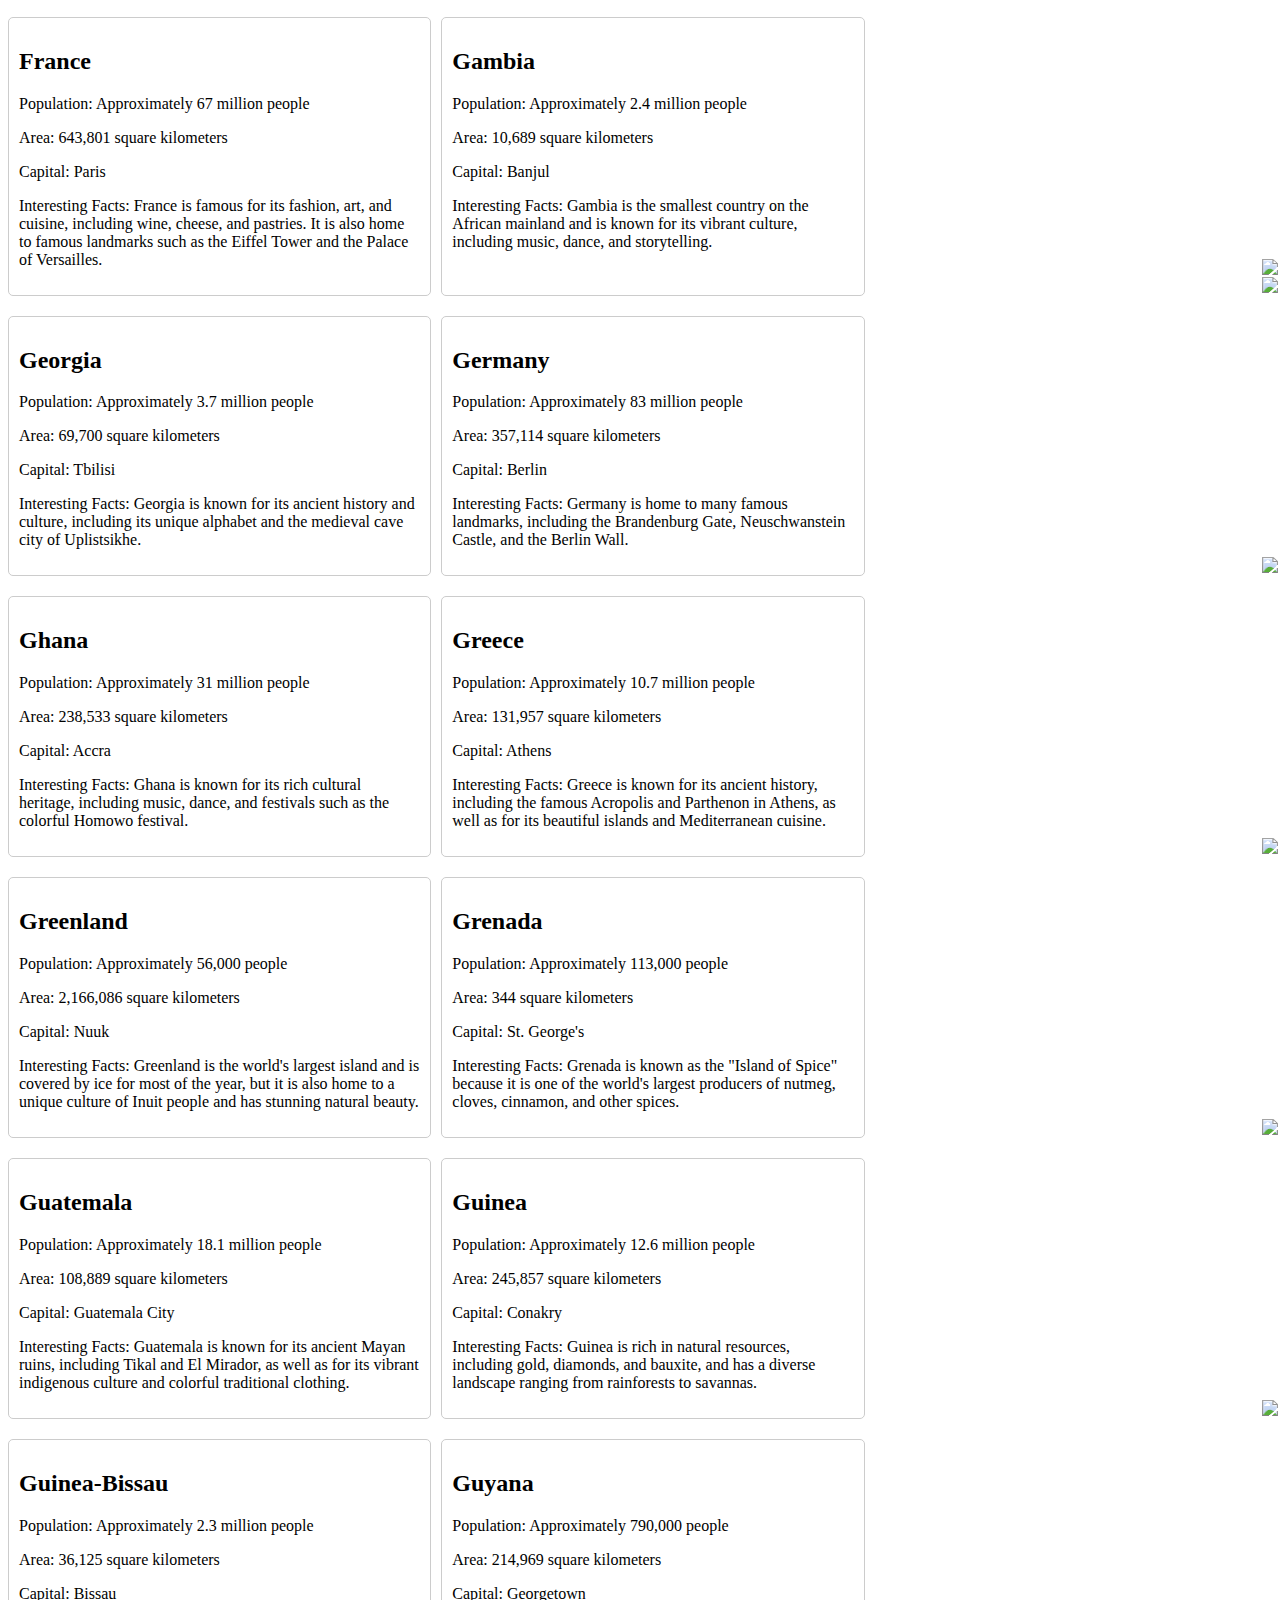
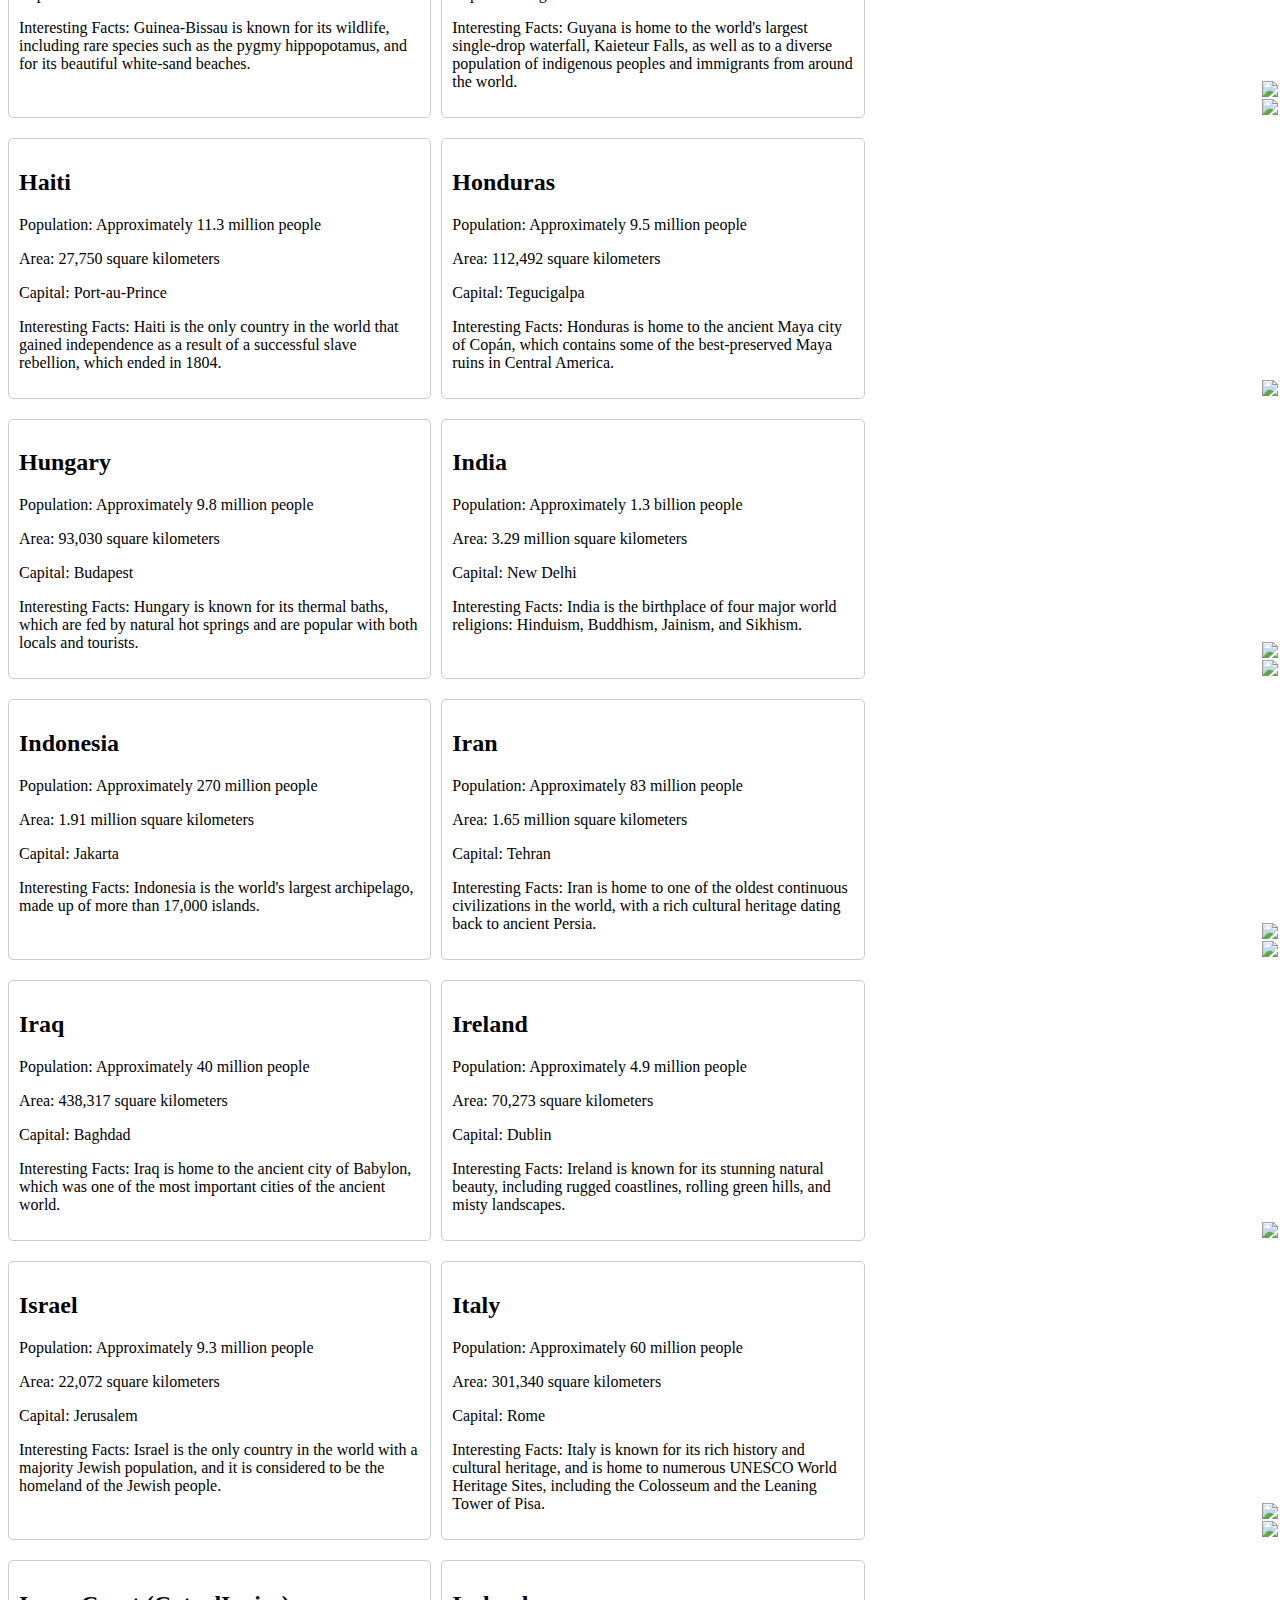
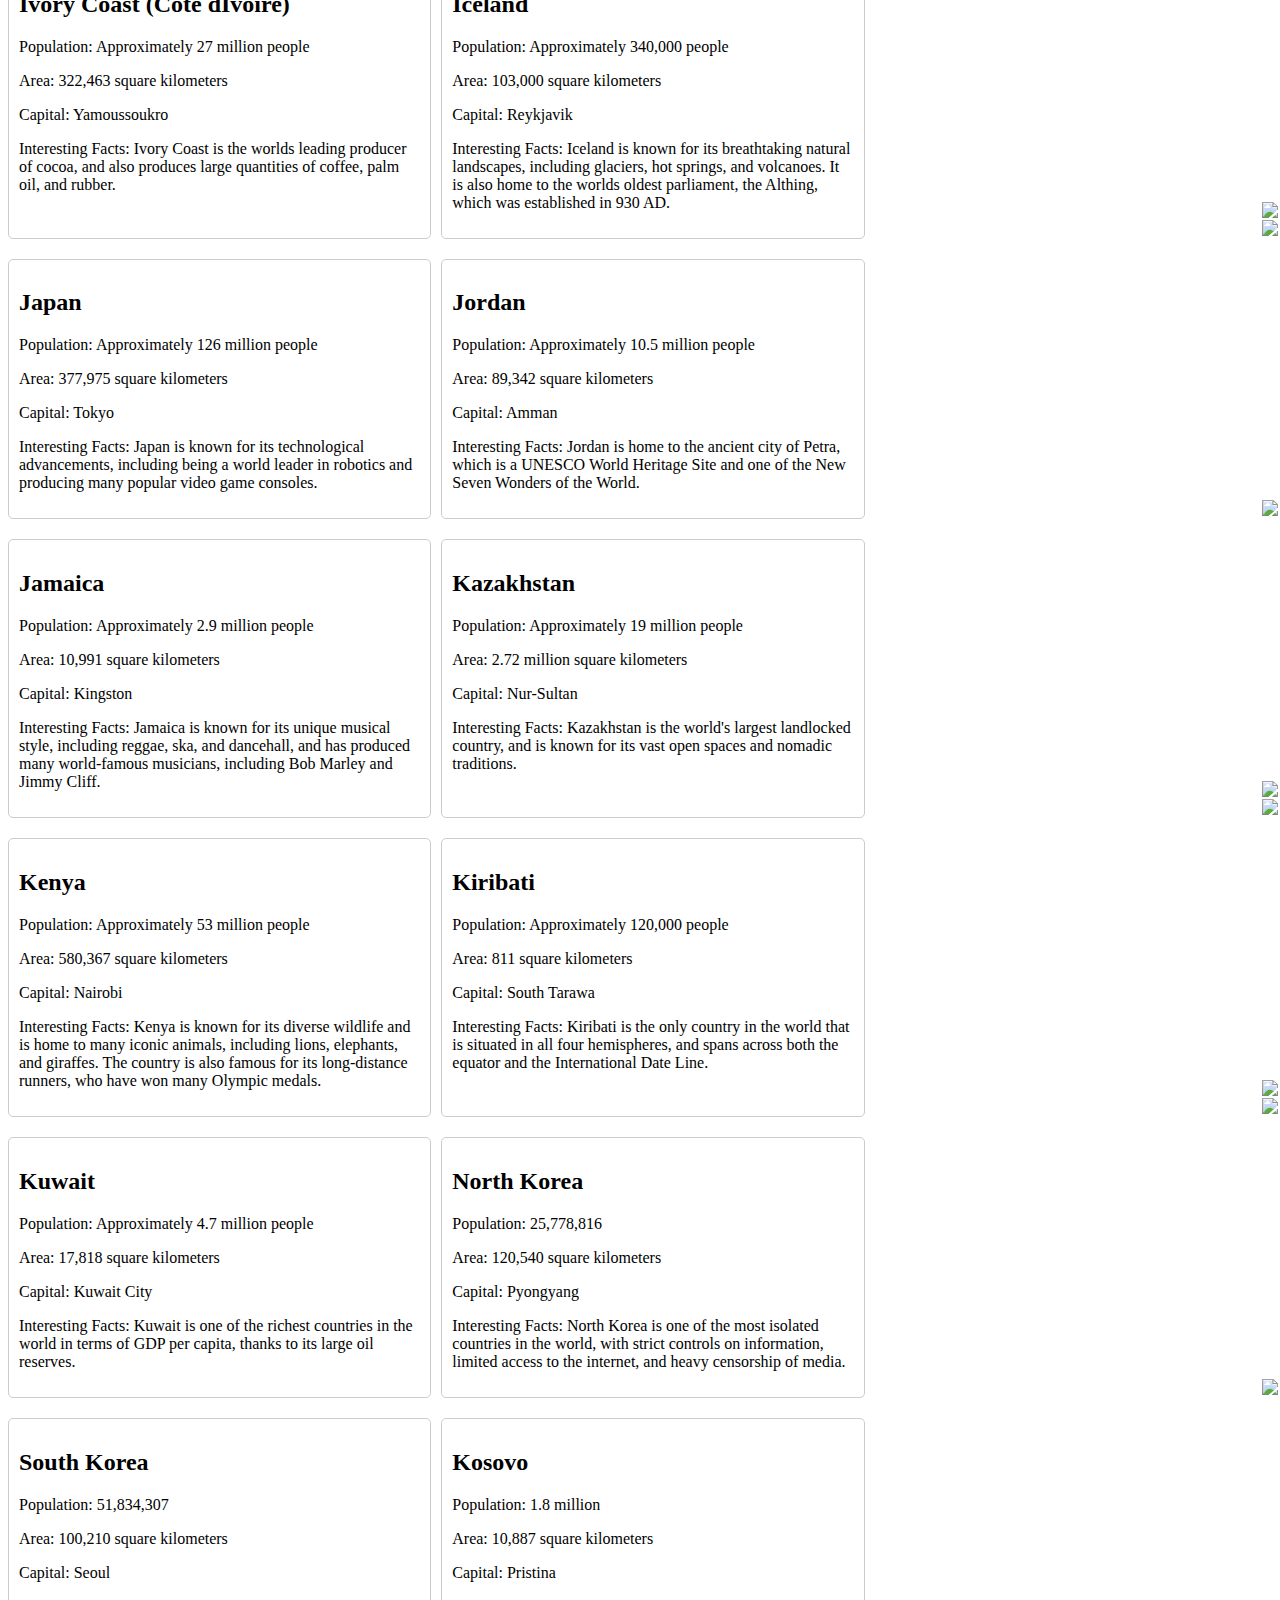
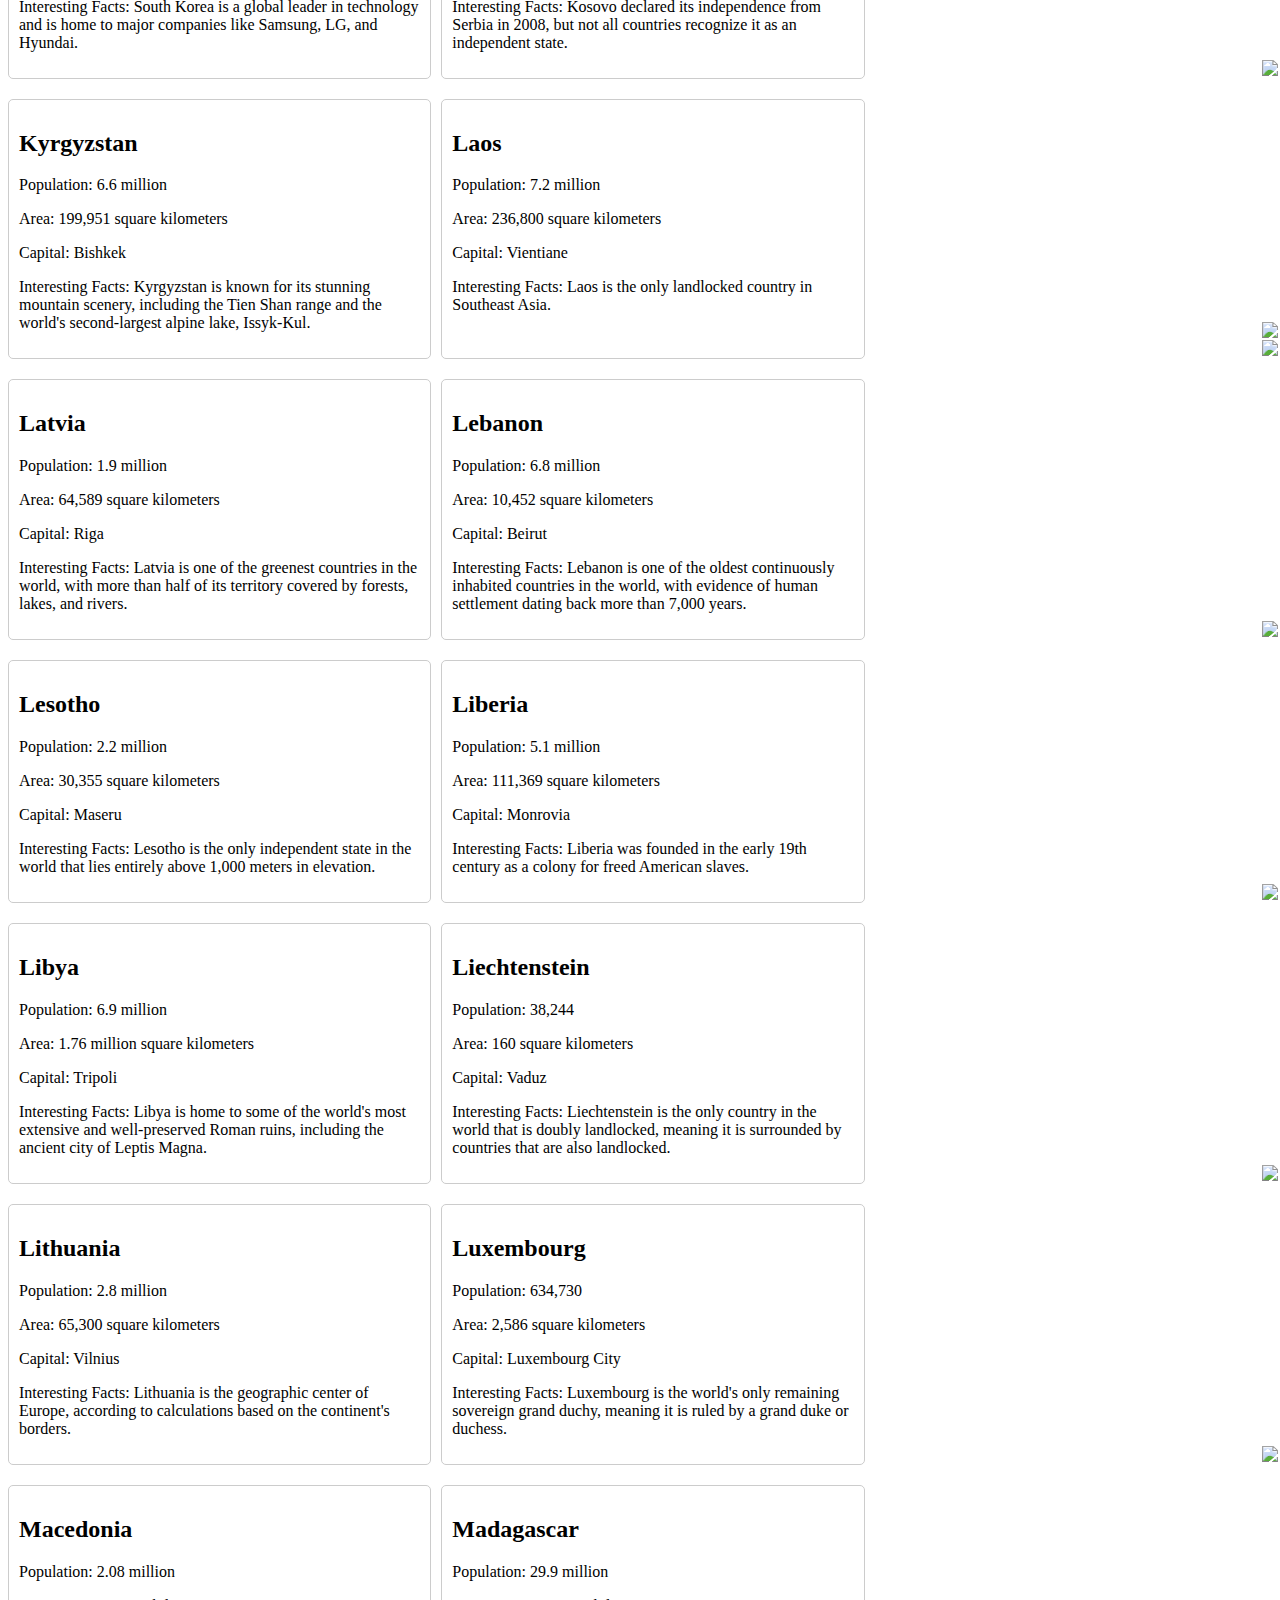
==== commit 49ae5982: "added image for card" ====
--- a/1.html
+++ b/1.html
@@ -20,50 +20,14 @@
       </nav>
 
  <div id="country-cards-container" class="card-container"></div>
-      <div class="container">
-        <footer class="d-flex flex-wrap justify-content-between align-items-center py-3 my-4 border-top">
-          <div class="col-md-4 d-flex align-items-center">
-            <a href="/" class="mb-3 me-2 mb-md-0 text-body-secondary text-decoration-none lh-1">
-              <svg class="bi" width="30" height="24"><use xlink:href="#bootstrap"></use></svg>
-            </a>
-            <span class="mb-3 mb-md-0 text-body-secondary">© 2023 Company, Inc</span>
+        
+
+        <footer class="bg-light text-center text-lg-start height:1000px;">
+          <div class="text-center p-3" style="background-color: rgba(0, 0, 0, 0.2);">
+            © 2023 Watch my other works:
+            <a class="text-dark" href="https://github.com/Hoymie2075">my GitHub</a>
           </div>
-      
-          <ul class="nav col-md-4 justify-content-end list-unstyled d-flex">
-            <li class="ms-3"><a class="text-body-secondary" href="#"><svg class="bi" width="24" height="24"><use xlink:href="#twitter"></use></svg></a></li>
-            <li class="ms-3"><a class="text-body-secondary" href="#"><svg class="bi" width="24" height="24"><use xlink:href="#instagram"></use></svg></a></li>
-            <li class="ms-3"><a class="text-body-secondary" href="#"><svg class="bi" width="24" height="24"><use xlink:href="#facebook"></use></svg></a></li>
-          </ul>
         </footer>
-
-
-        <div class="container">
-            <footer class="d-flex flex-wrap justify-content-between align-items-center py-3 my-4 border-top">
-              <div class="col-md-4 d-flex align-items-center">
-                <a href="/" class="mb-3 me-2 mb-md-0 text-body-secondary text-decoration-none lh-1">
-                  <svg class="bi" width="30" height="24"><use xlink:href="#bootstrap"></use></svg>
-                </a>
-                <span class="mb-3 mb-md-0 text-body-secondary">© 2023 Company, Inc</span>
-              </div>
-            
-              <ul class="nav col-md-4 justify-content-end list-unstyled d-flex">
-                <li class="ms-3"><a class="text-body-secondary" href="#"><svg class="bi" width="24" height="24"><use xlink:href="#twitter"></use></svg></a></li>
-                <li class="ms-3"><a class="text-body-secondary" href="#"><svg class="bi" width="24" height="24"><use xlink:href="#instagram"></use></svg></a></li>
-                <li class="ms-3"><a class="text-body-secondary" href="#"><svg class="bi" width="24" height="24"><use xlink:href="#https://acorjordan.org/wp-content/uploads/2019/09/insta-bw-logo.png"></use></svg></a></li>
-              </ul>
-            </footer>
-          </div>
-          
-      </div>
-
-      <footer class="bg-light text-center text-lg-start fixed-bottom">
-        <!-- Copyright -->
-        <div class="text-center p-3" style="background-color: rgba(0, 0, 0, 0.2);">
-          © 2020 Copyright:
-          <a class="text-dark" href="https://mdbootstrap.com/">MDBootstrap.com</a>
-        </div>
-        <!-- Copyright -->
-      </footer>
 
     <script src="https://cdn.jsdelivr.net/npm/bootstrap@5.3.0-alpha3/dist/js/bootstrap.bundle.min.js" integrity="sha384-ENjdO4Dr2bkBIFxQpeoTz1HIcje39Wm4jDKdf19U8gI4ddQ3GYNS7NTKfAdVQSZe" crossorigin="anonymous"></script>
    <script src="./index.js" type="module"></script>
--- a/style.css
+++ b/style.css
@@ -45,4 +45,16 @@
   width: calc(33.33% - 20px); /* Set card width to 33.33% with 20px gap between cards */
   margin-bottom: 10px;
 }
-  +
+#cardDiv {
+  position: relative;
+}
+
+.country-image {
+  position: absolute;
+  top: 0.15;
+  right: 10px;
+  transform: translate(50%, -50%);
+  max-height: 150px;
+  max-width: 150px;
+}
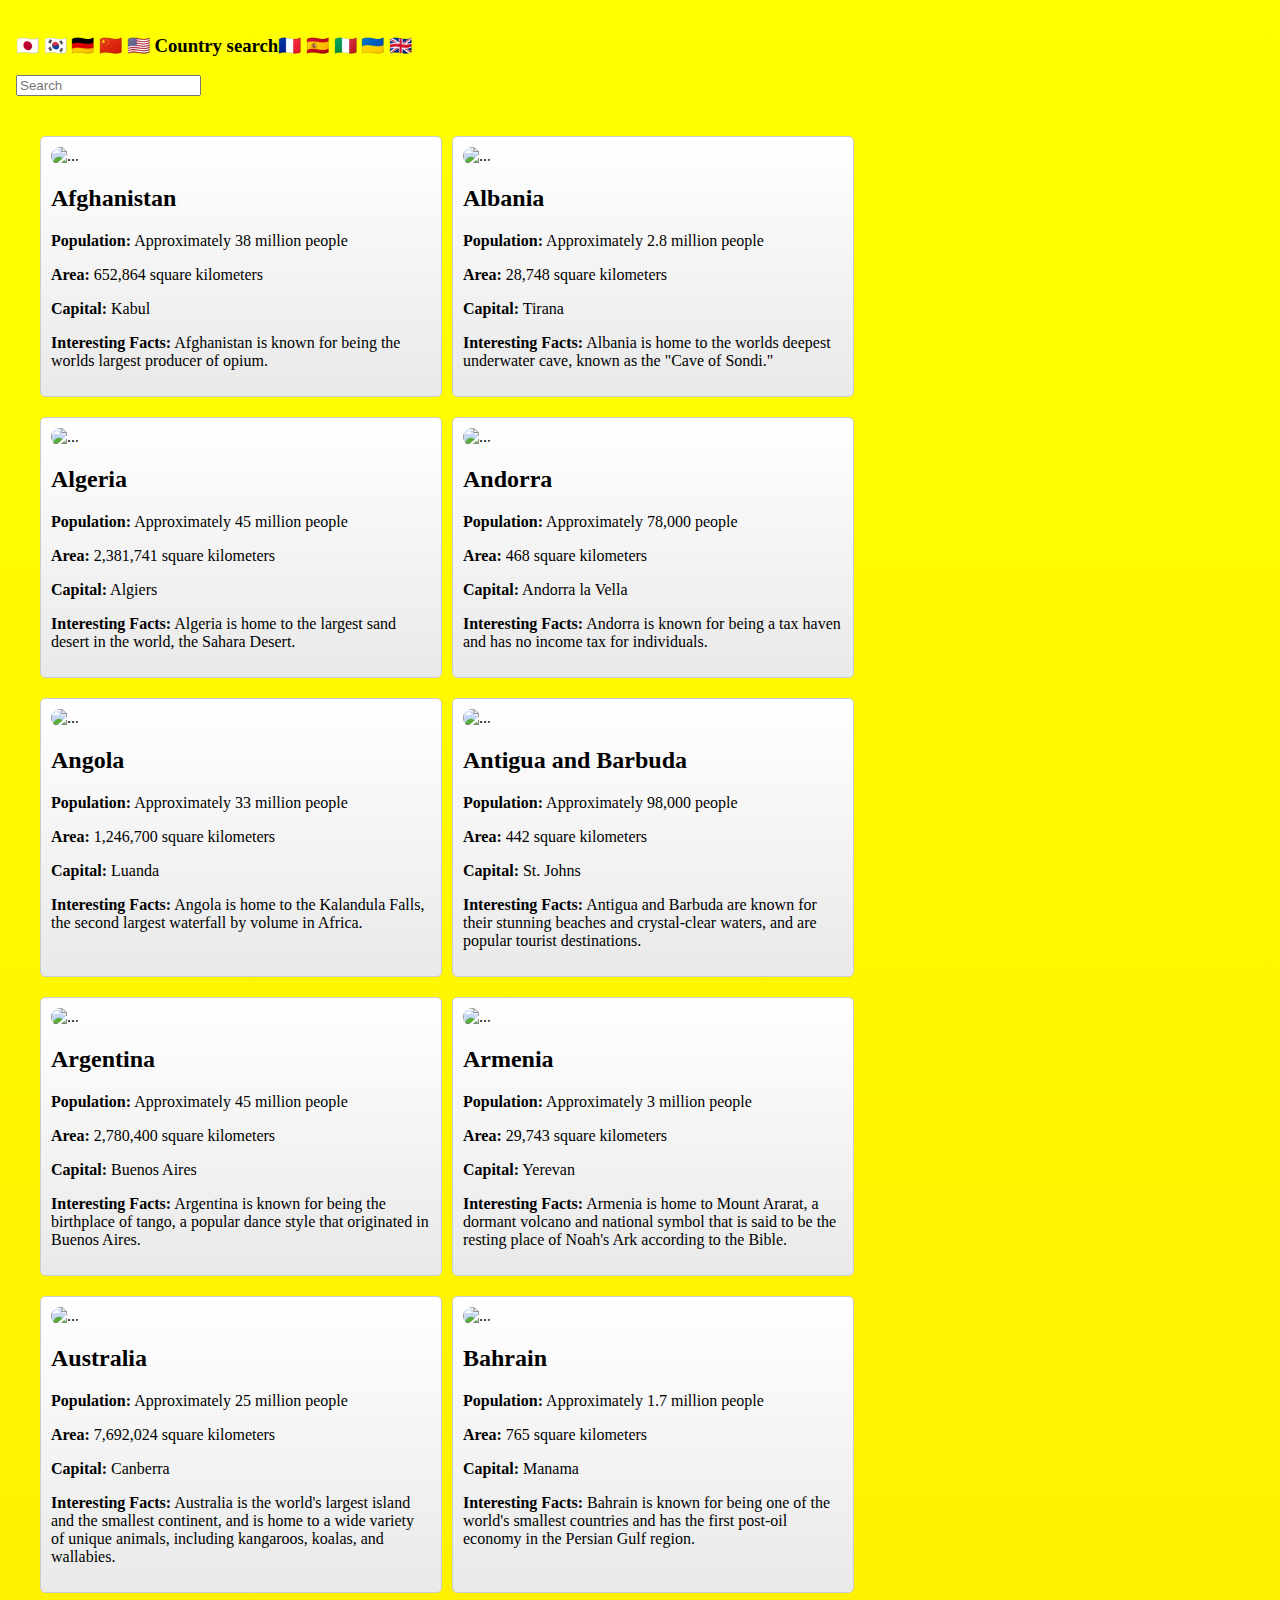
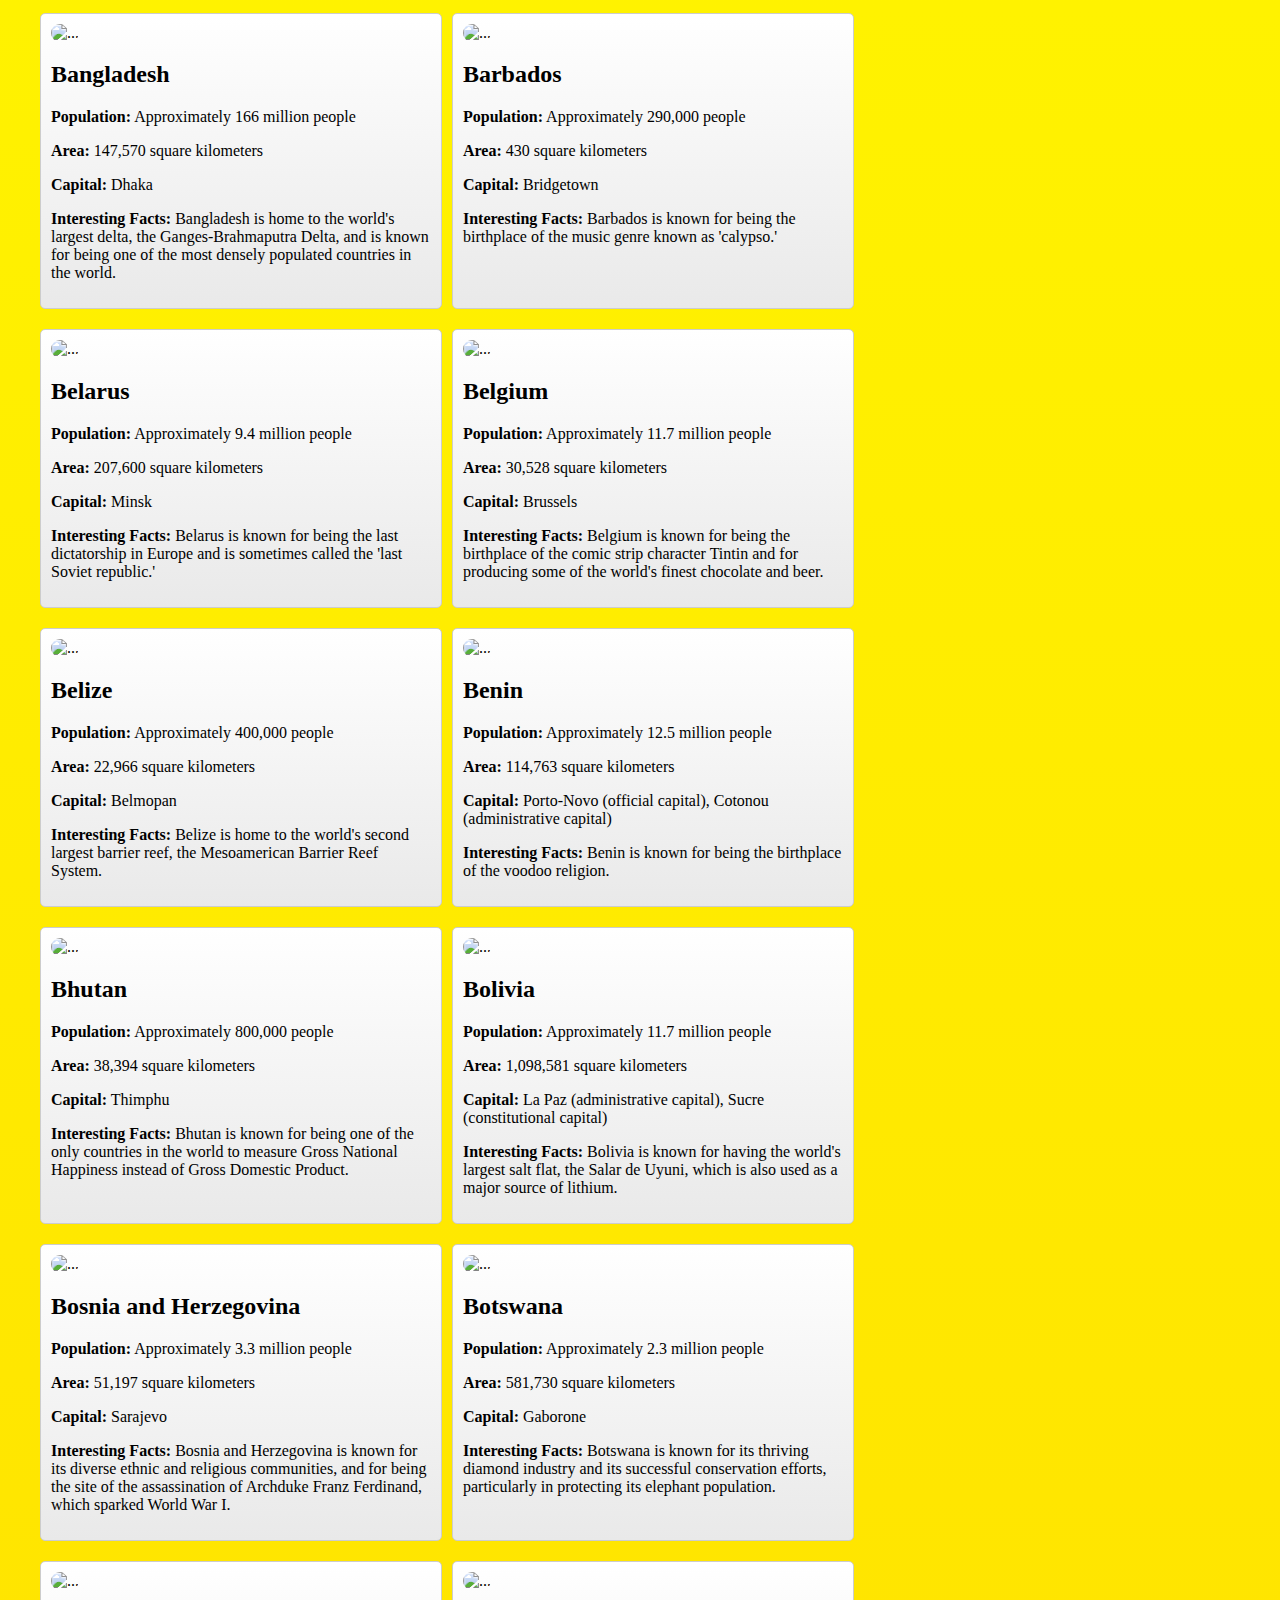
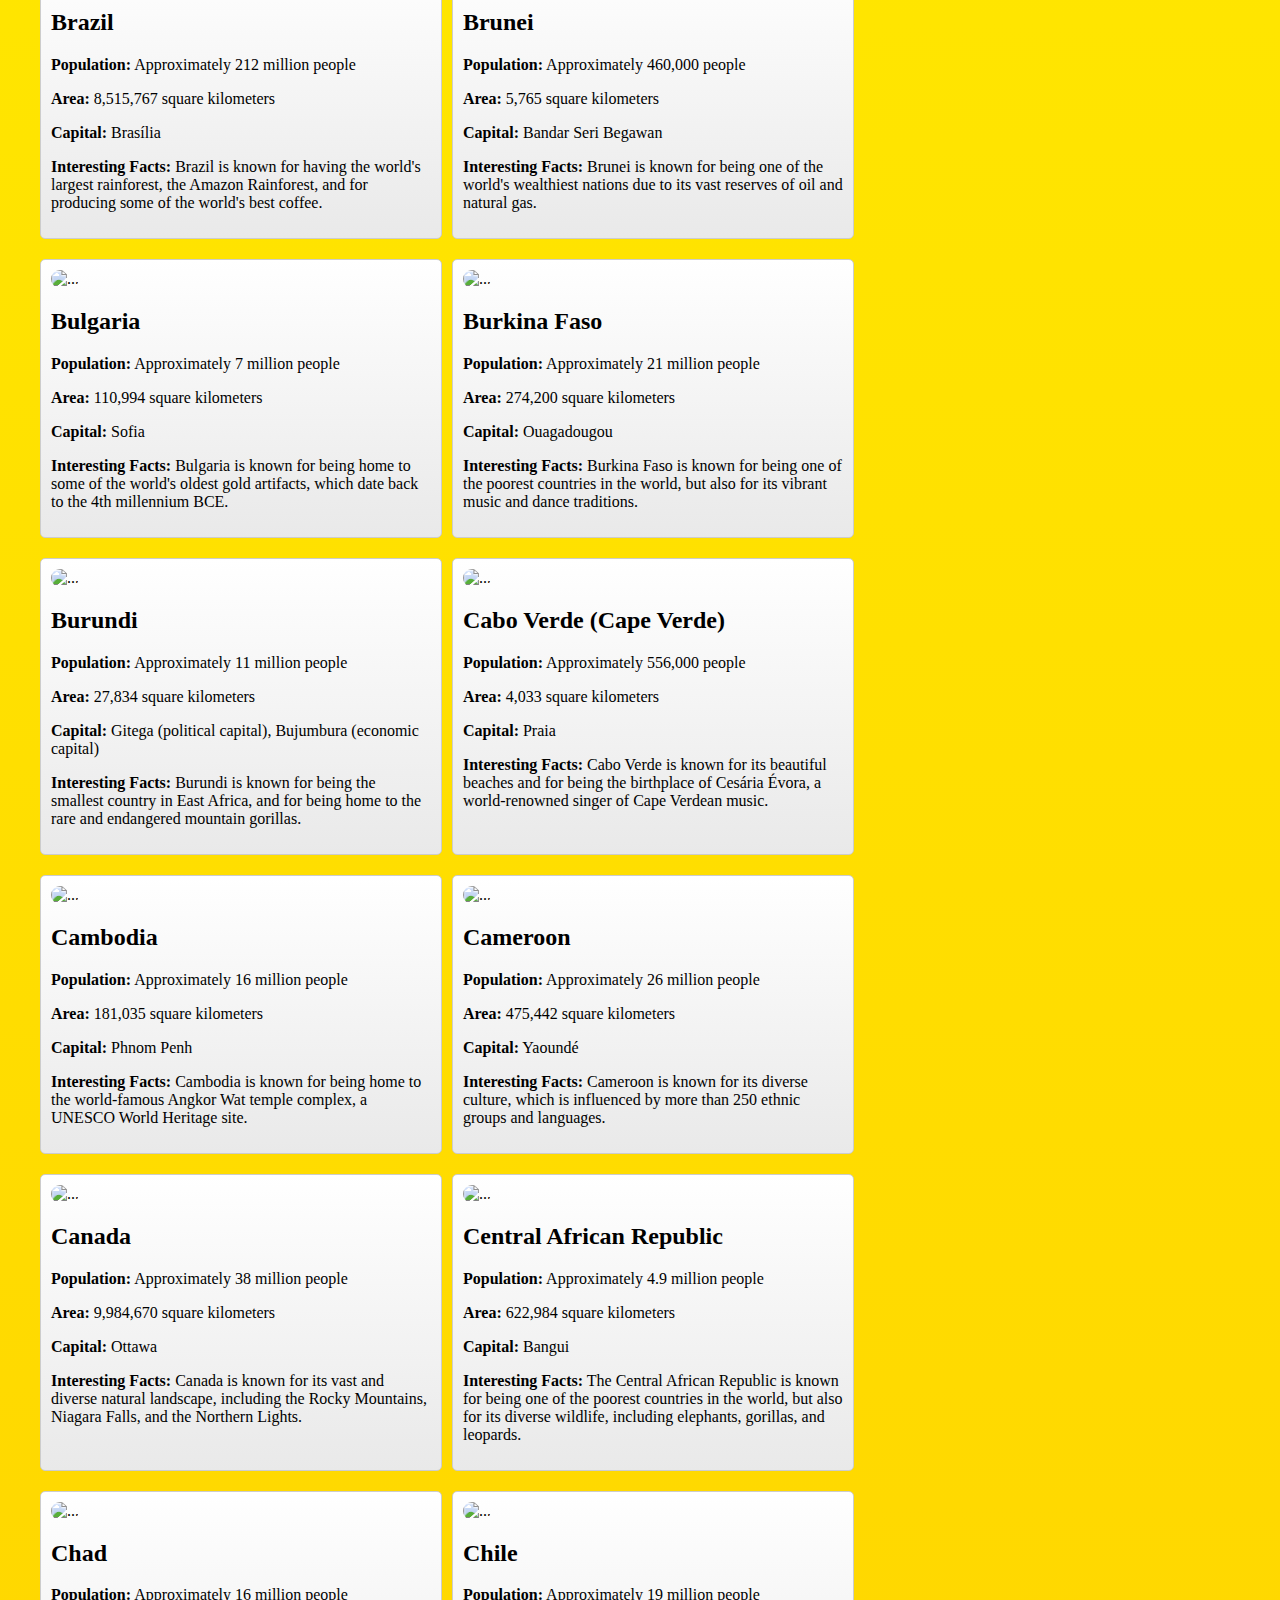
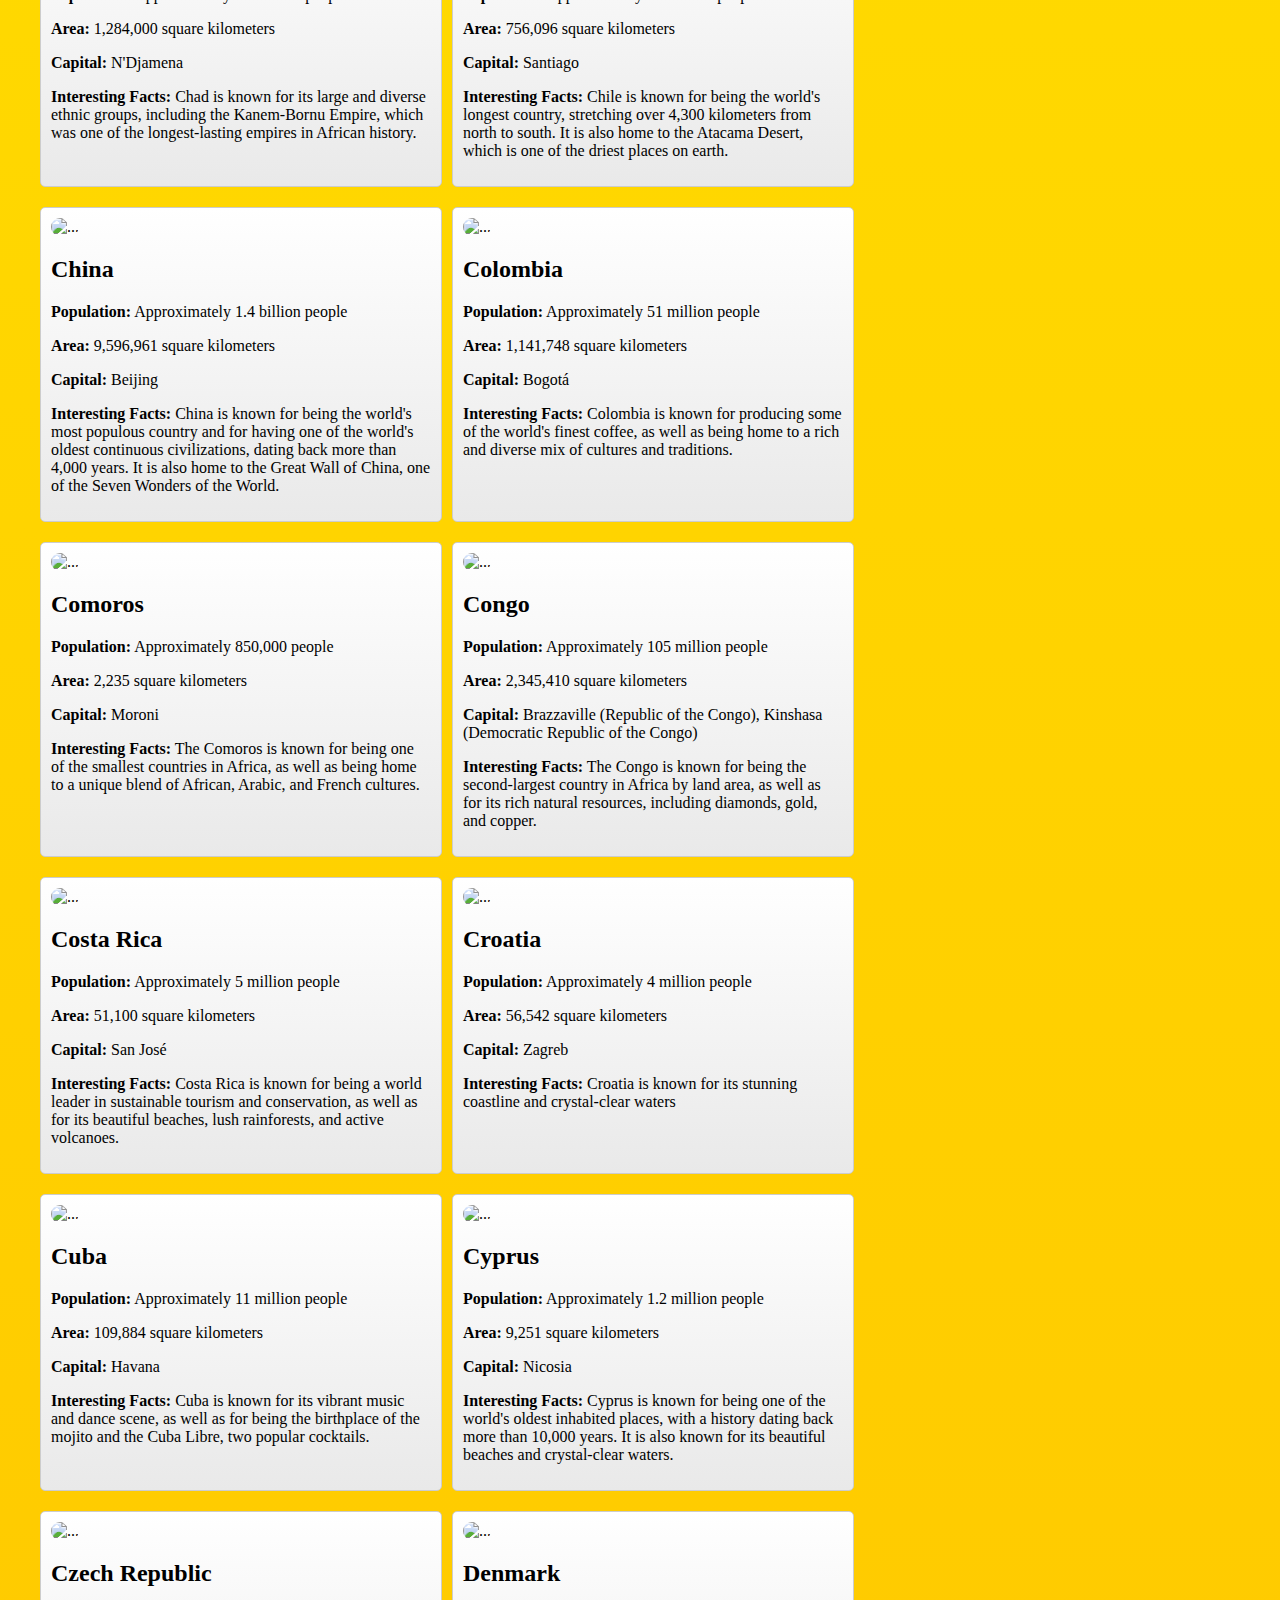
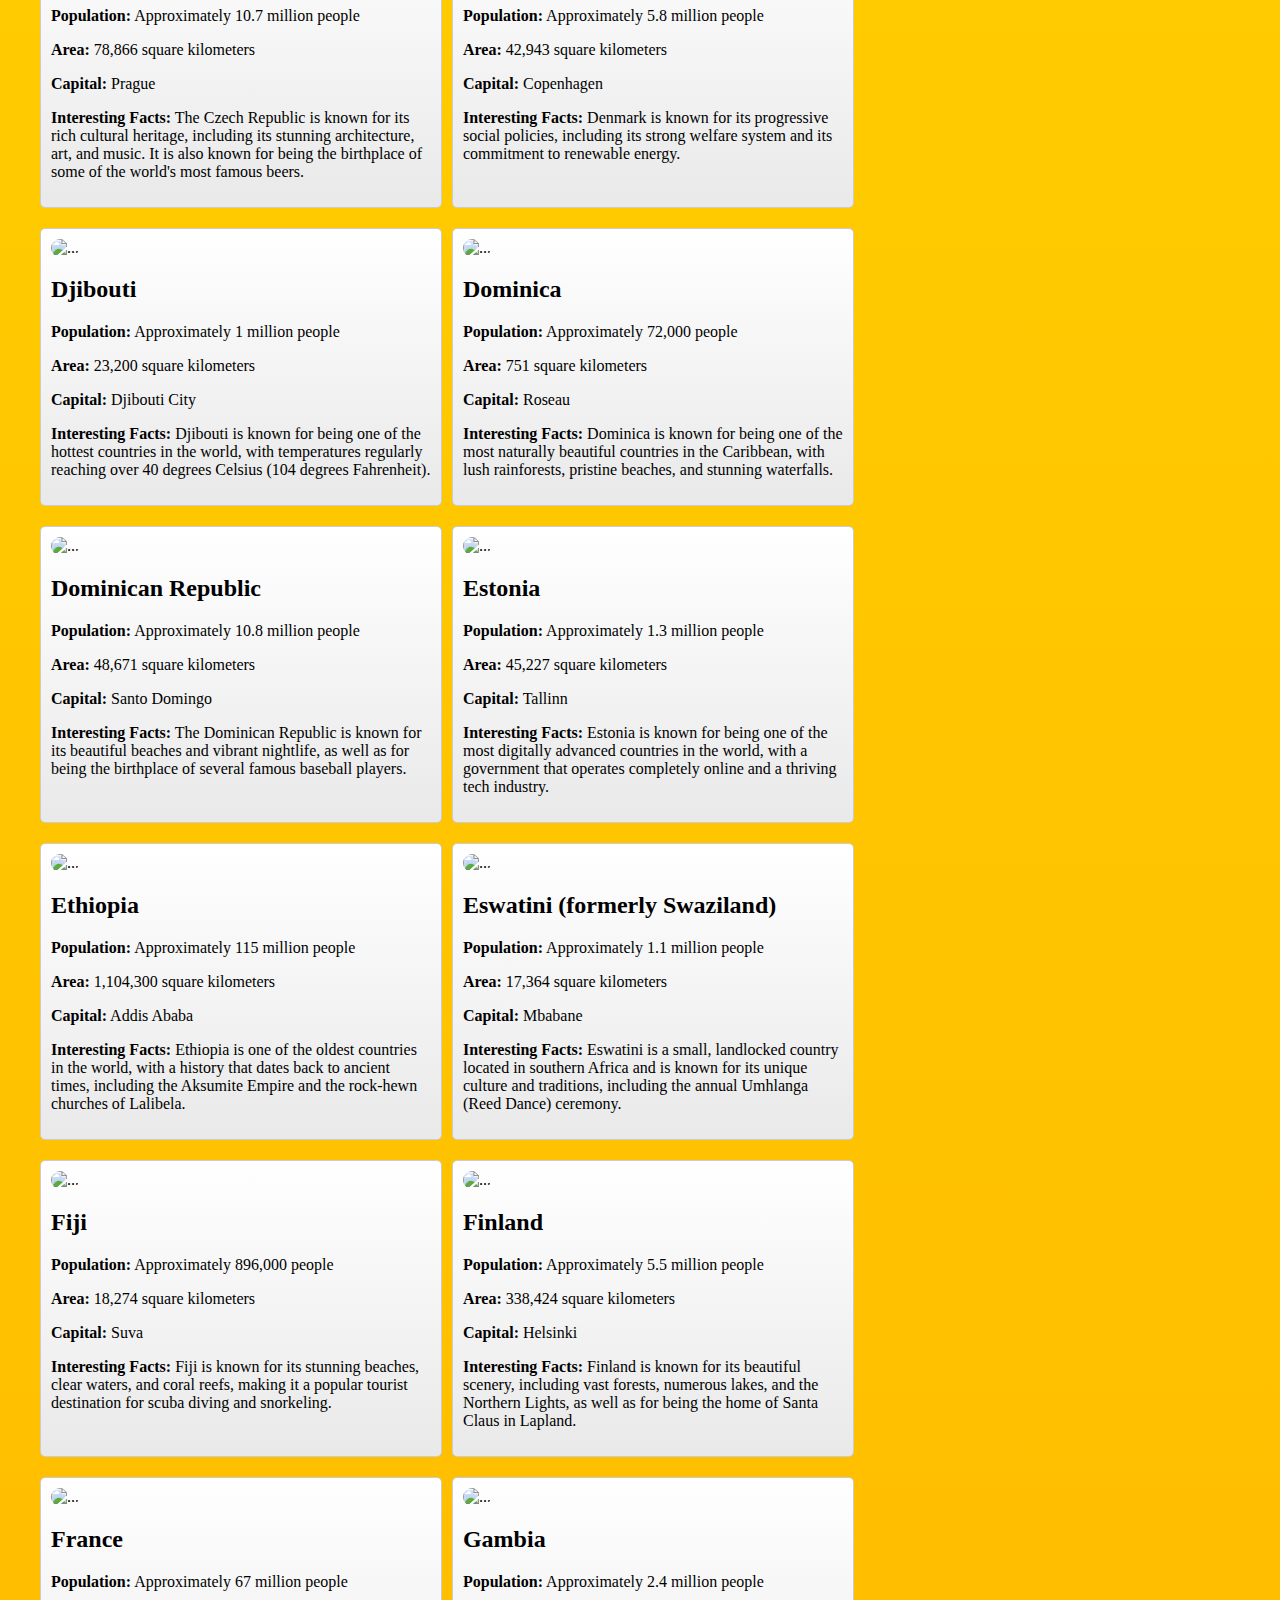
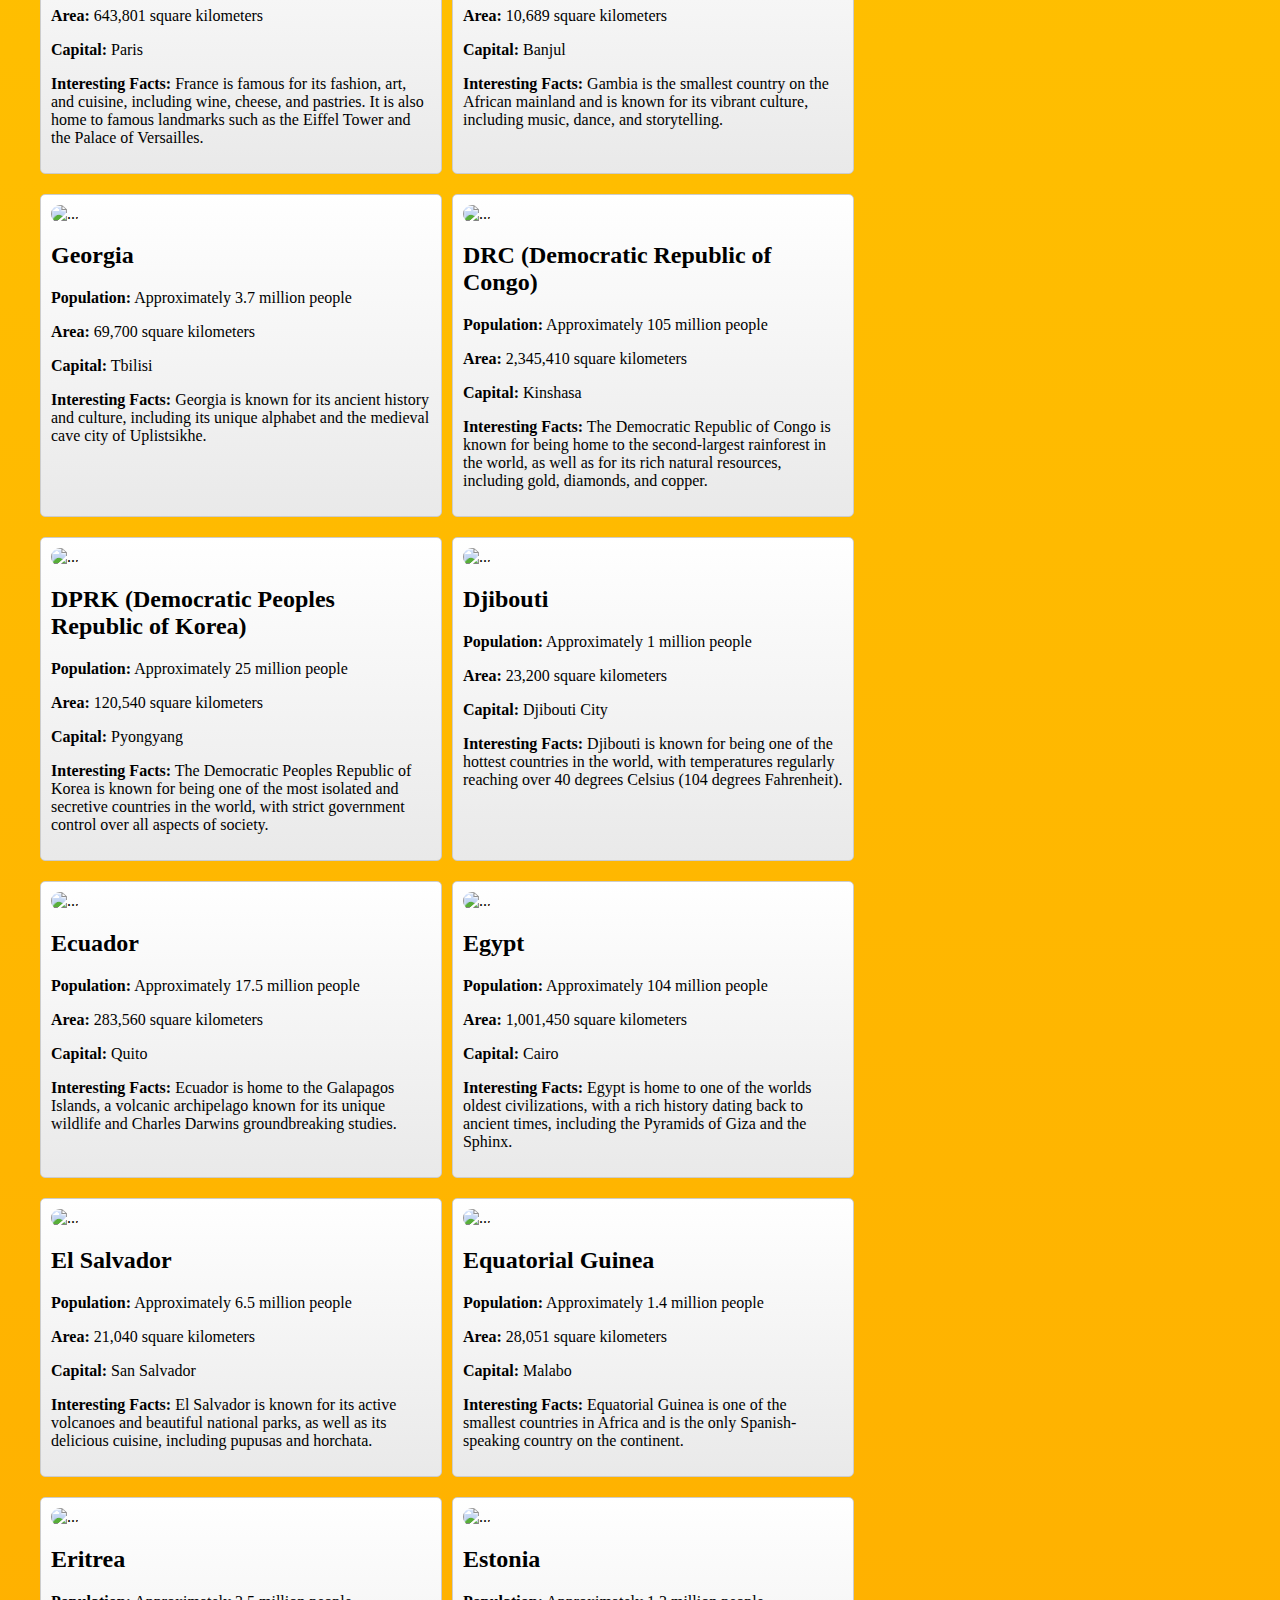
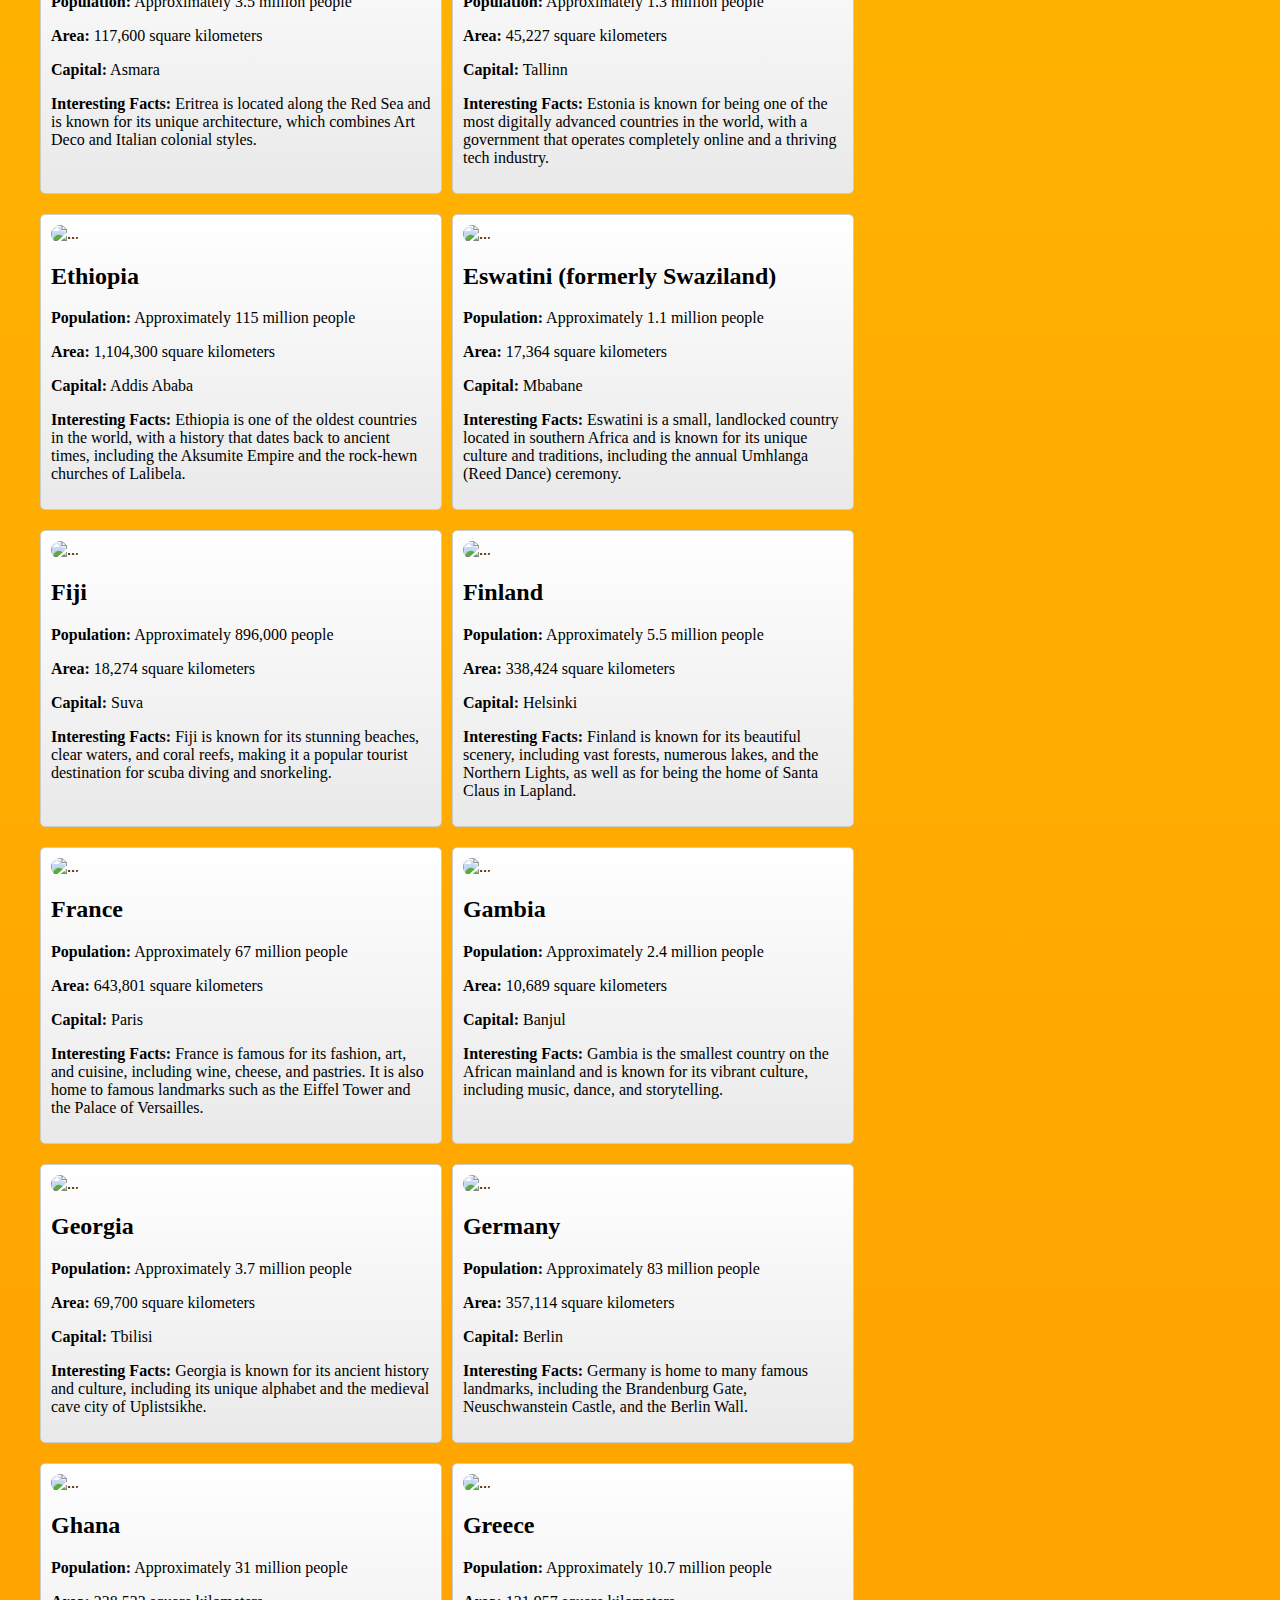
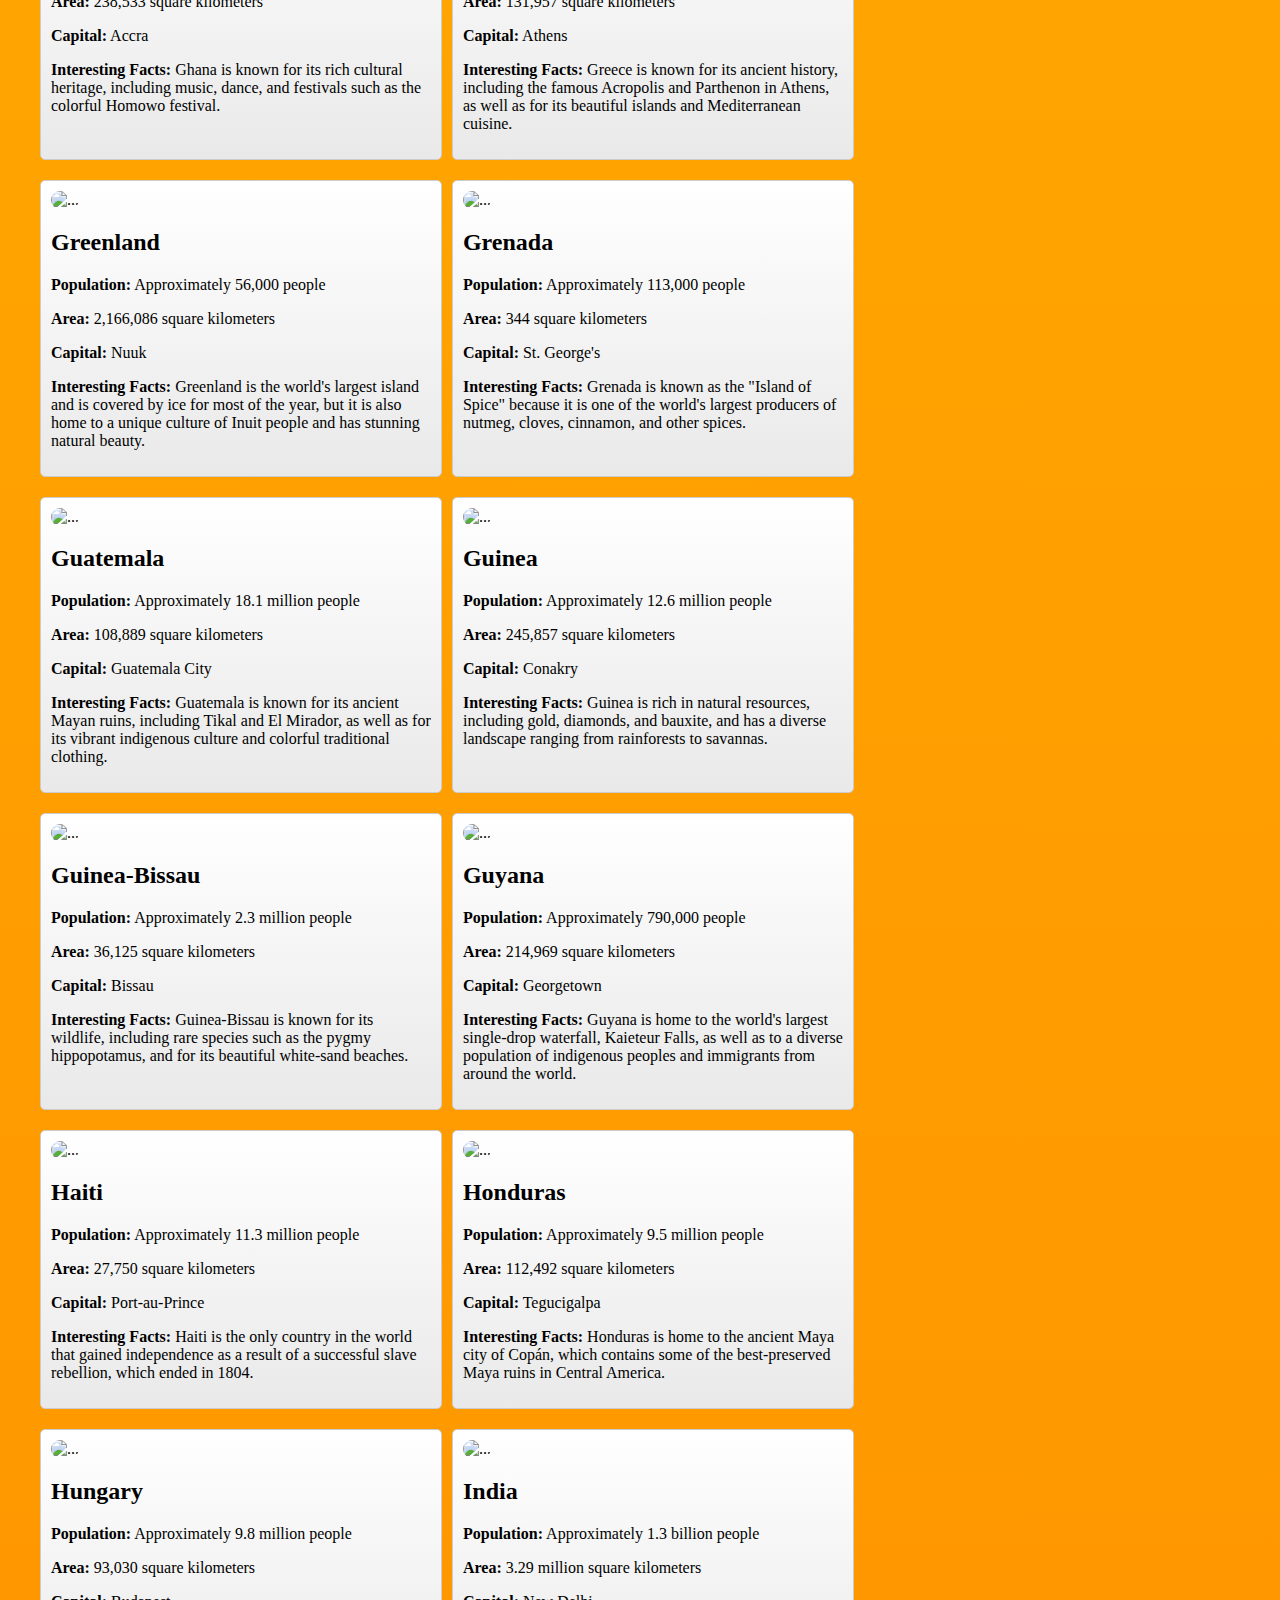
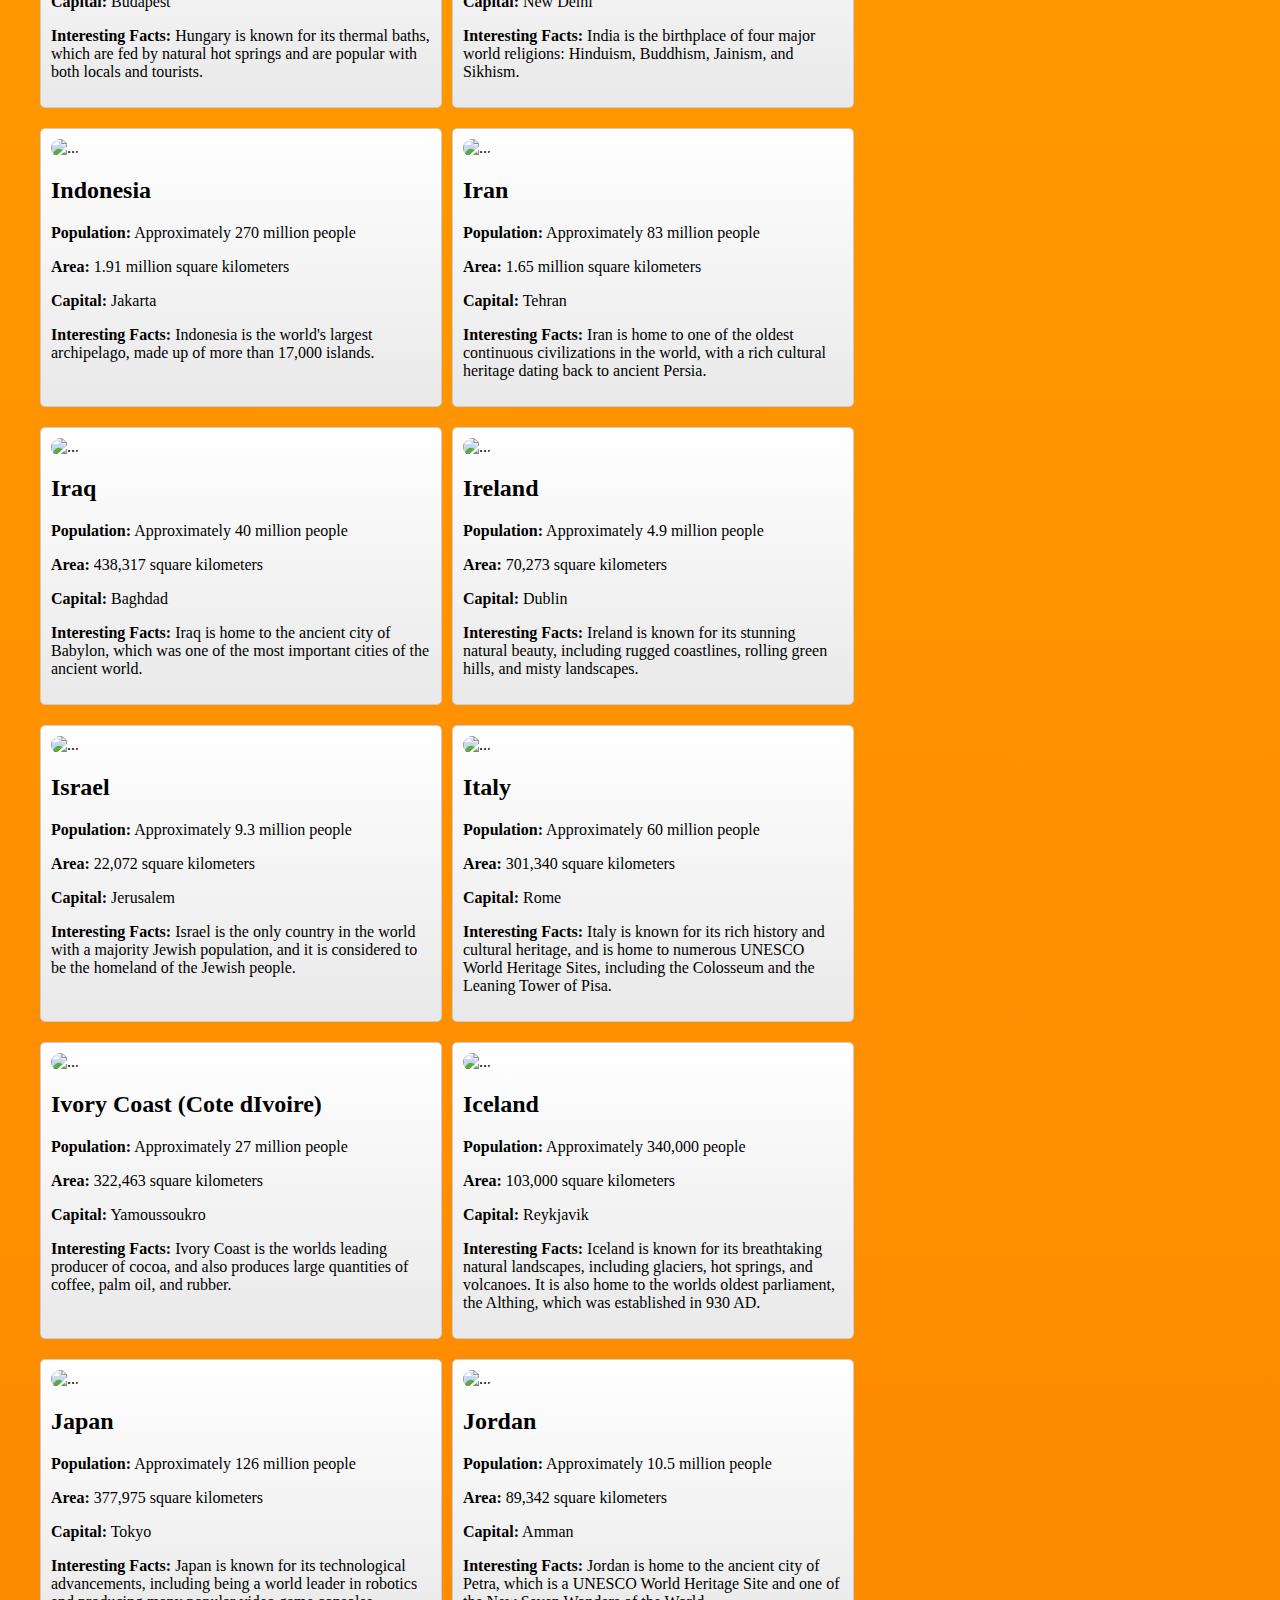
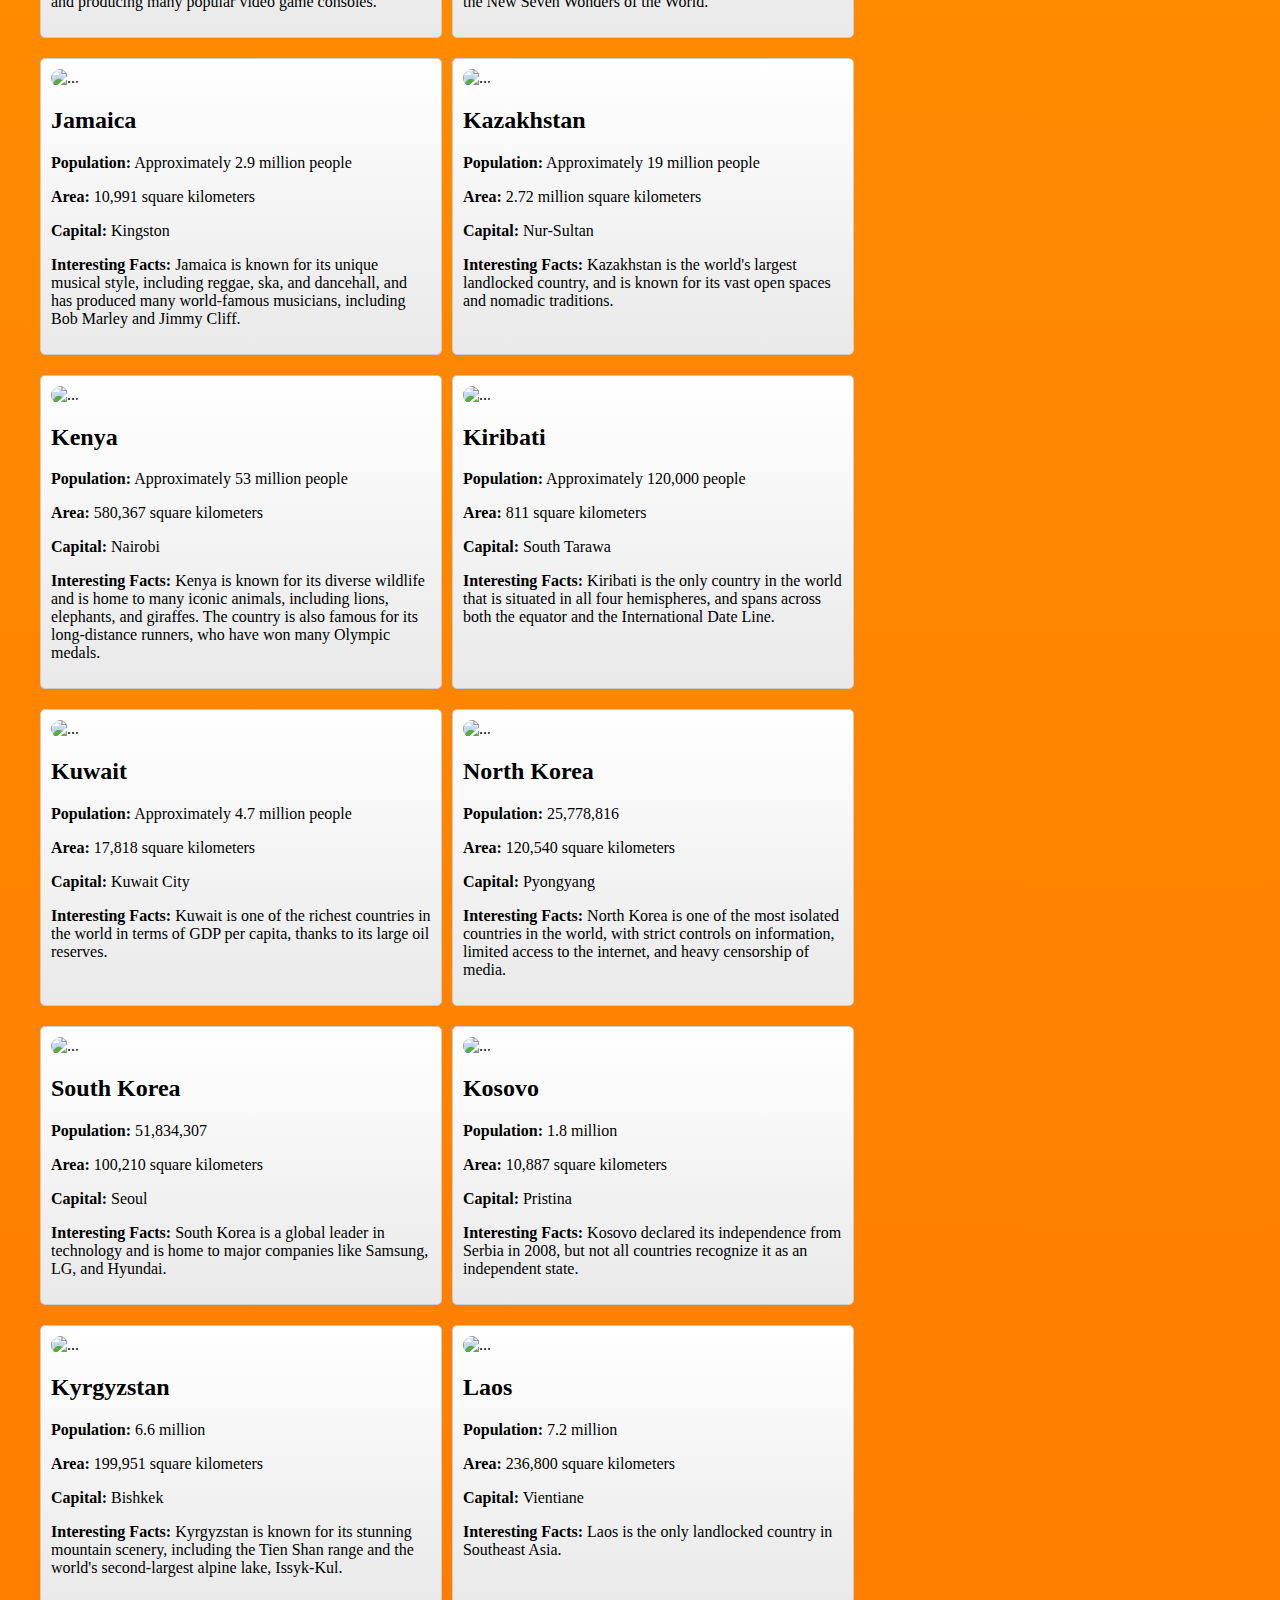
==== commit 5daf99c7: "minor edit" ====
--- a/1.html
+++ b/1.html
@@ -8,9 +8,8 @@
   <link rel="stylesheet" href="./style.css">
   </head>
   <body>
-   
-      <nav class="navbar navbar-light bg-light">
-        <p>Navbar</p>
+      <nav class="bg-secondary text-center text-white" style="padding: 0.5em;">
+        <h3 class="text-center">🇯🇵 🇰🇷 🇩🇪 🇨🇳 🇺🇸 Country search🇫🇷 🇪🇸 🇮🇹 🇺🇦 🇬🇧 </h3>
         <!-- <form class="form-inline d-flex justify-content-end"> -->
           <input id="searchInput"class="form-control mr-sm-2" type="text" placeholder="Search" aria-label="Search">
           <!-- <div class="btn-group ml-sm-2">
--- a/style.css
+++ b/style.css
@@ -31,11 +31,16 @@
     height: 5vh; 
   }
    */
+
+body {
+  background-image: linear-gradient(yellow, red);
+}
   
 .card-container {
   display: flex;
   flex-wrap: wrap;
   gap: 10px;
+  padding: 2em;
 }
 
 .card {
@@ -44,6 +49,7 @@
   padding: 10px;
   width: calc(33.33% - 20px); /* Set card width to 33.33% with 20px gap between cards */
   margin-bottom: 10px;
+  background-image: linear-gradient(rgb(255, 255, 255), rgb(233, 233, 233));
 }
 
 #cardDiv {
@@ -58,3 +64,7 @@
   max-height: 150px;
   max-width: 150px;
 }
+
+.myimage {
+  border-radius: 10px;
+}
